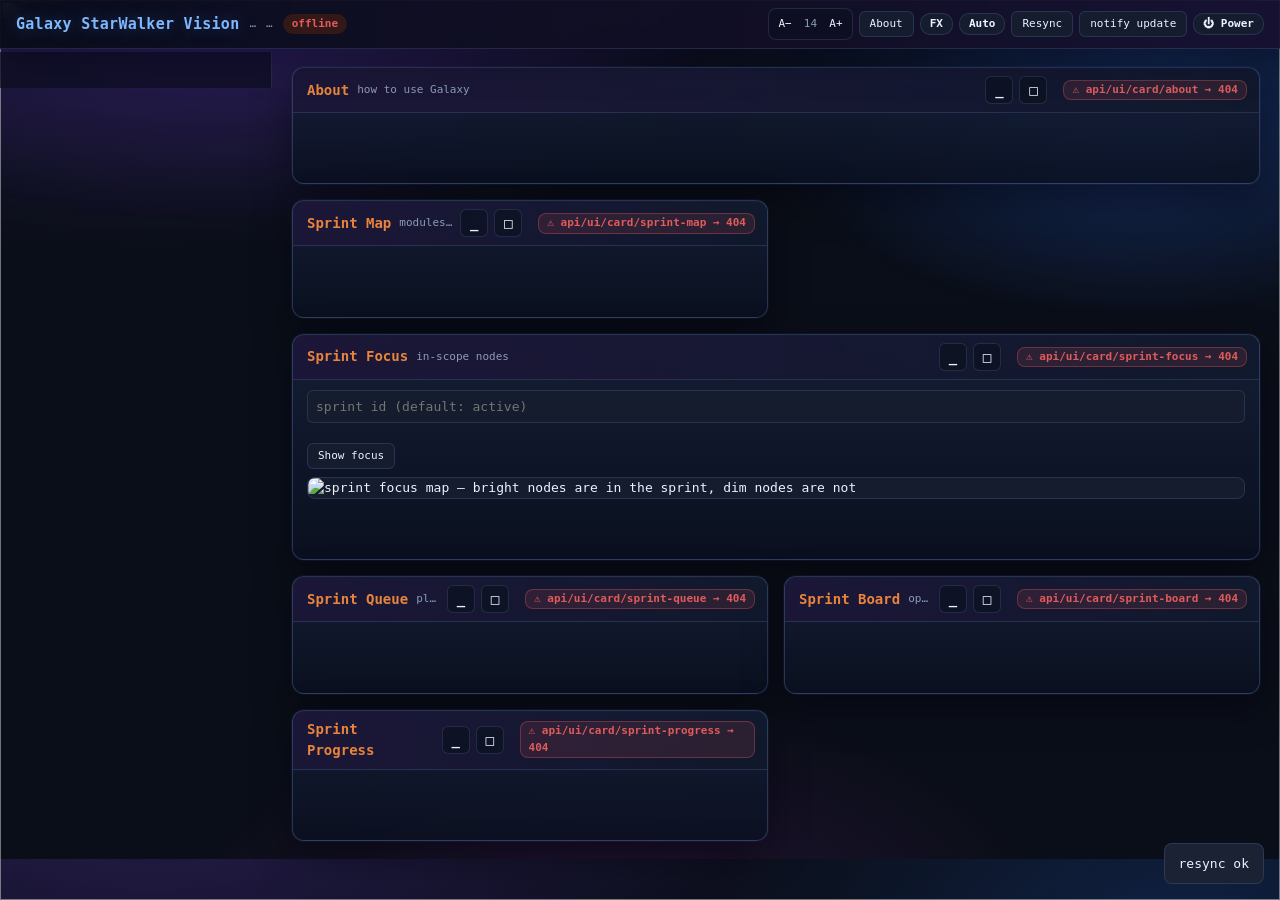
==== ui/index.html @ f1b6e7bc "feat(ui): add Galaxy About, type scale, and fullscreen chrome Make cards readable: English how-to, h" ====
<!DOCTYPE html>
<html lang="en">
<head>
<meta charset="utf-8">
<meta name="viewport" content="width=device-width, initial-scale=1">
<title>Galaxy StarWalker Vision (GSV)</title>
<style>
:root{color-scheme:dark;--ui:14px;--fs-ui:var(--ui);--fs-card:calc(var(--ui) - 1px);--fs-meta:calc(var(--ui) - 3px);--fs-chart:calc(var(--ui) - 3px);--fs-top:72px;--bg:#0a0e18;--panel:#121a2a;--panel2:#141c2e;--line:rgba(120,160,220,0.18);--fg:#eef2ff;--dim:#8b9cb8;--accent:#7eb8ff;--accent-2:#c4a5ff;--rust:#e8843c;--ok:#3fb96e;--warn:#e0a83c;--err:#e05b5b;--blue:#5b8de0;--L0:#3d6a9e;--L1:#3d6a4a;--L2:#8a7040;--L3:#8a4068;--L4:#6a5088;--L5:#4a6880;--edge-docs:#90c490;--edge-code:#c49ab0;--edge-toml:#7eb8c4;--sprint:#a78bfa;--sprint-next:#c4b5fd;--sprint-pill-bg:rgba(167,139,250,0.2);--sprint-pill-border:rgba(167,139,250,0.4);--sprint-pill-color:#d4c4ff;--sprint-chip-bg:rgba(167,139,250,0.15);--sprint-chip-border:rgba(167,139,250,0.3);--sprint-open-border:rgba(167,139,250,0.35);--sprint-open-bg:rgba(167,139,250,0.08);--sprint-next-border:rgba(126,184,255,0.55);--sprint-next-glow:rgba(126,184,255,0.15);--sprint-closed-op:0.55;--card-radius:12px;--card-gap:16px;--header-pad:8px 16px;--hit:28px}
*{box-sizing:border-box}
html{font-size:var(--ui)}
body{margin:0;color:var(--fg);font:var(--fs-ui)/1.5 ui-monospace,"Cascadia Code","Consolas",monospace;background:
  radial-gradient(1200px 560px at 12% -8%,rgba(92,56,180,0.32),transparent 58%),
  radial-gradient(900px 480px at 92% 8%,rgba(32,88,190,0.26),transparent 52%),
  radial-gradient(800px 420px at 48% 108%,rgba(140,40,160,0.2),transparent 55%),
  var(--bg)}
header{display:flex;align-items:center;gap:10px;padding:var(--header-pad);background:linear-gradient(90deg,rgba(8,12,24,0.92),rgba(24,16,48,0.88));border-bottom:1px solid var(--line);position:sticky;top:0;z-index:40;overflow:visible;flex-wrap:wrap;backdrop-filter:blur(16px);box-shadow:0 10px 36px rgba(0,0,20,0.35)}
header h1{font-size:1.07rem;margin:0;color:var(--accent);letter-spacing:0.02em;text-shadow:0 0 18px rgba(126,184,255,0.35)}
header .meta{color:var(--dim);font-size:var(--fs-meta)}
.badge{padding:2px 9px;border-radius:10px;font-size:var(--fs-meta);font-weight:600}
.badge.online{background:#12301f;color:var(--ok)}.badge.offline{background:#331818;color:var(--err)}.badge.update{background:#332b10;color:var(--warn);cursor:pointer}
button{background:var(--panel2);color:var(--fg);border:1px solid var(--line);border-radius:6px;padding:4px 10px;cursor:pointer;font:inherit;font-size:var(--fs-meta)}
button:hover{border-color:var(--accent)}
button:focus-visible,a:focus-visible,input:focus-visible,.nav-tab:focus-visible,.dock-chip:focus-visible{outline:2px solid var(--accent);outline-offset:2px}
.skip{position:absolute;left:-999px;top:8px;z-index:50;padding:6px 10px;background:var(--accent);color:#041018;border-radius:6px}
.skip:focus{left:12px}
.workspace{display:grid;grid-template-columns:var(--sidebar-w,272px) 1fr;min-height:calc(100vh - 90px);position:relative;z-index:2}
.shell-nav{position:sticky;top:52px;align-self:start;padding:12px 10px 24px;border-right:1px solid var(--line);background:rgba(8,12,24,0.58);max-height:calc(100vh - 52px);overflow:auto;backdrop-filter:blur(14px)}
.shell-nav .nav-tab{display:block;width:100%;text-align:left;margin:0 0 6px;padding:6px 10px;border-radius:8px}
.shell-nav .nav-tab.active{border-color:var(--accent);color:var(--accent);background:rgba(126,184,255,0.08)}
.shell-nav .nav-chips{display:flex;flex-wrap:wrap;gap:4px;margin:0 0 14px}
.shell-nav .nav-chips a{font-size:var(--fs-meta);color:var(--dim);text-decoration:none;padding:1px 6px;border:1px solid var(--line);border-radius:999px}
.shell-nav .nav-chips a:hover{color:var(--accent);border-color:var(--accent)}
main{display:grid;grid-template-columns:repeat(2,minmax(0,1fr));gap:var(--card-gap);padding:18px 20px;align-items:stretch}
.card[data-group]{display:none}
body[data-group=ops] .card[data-group=ops],body[data-group=vision] .card[data-group=vision],body[data-group=sprint] .card[data-group=sprint],body[data-group=studio] .card[data-group=studio]{display:flex;flex-direction:column}
.card.hero,.card[data-card=about],.card[data-card=vision-map],.card[data-card=sprint-focus],.card[data-card=speed-index],.card[data-card=rust-diagnostics]{grid-column:1/-1}
.card.hero .body{max-height:none}
@media(max-width:1100px){main{grid-template-columns:1fr}}
@media(max-width:900px){.workspace{grid-template-columns:1fr}.shell-nav{position:relative;top:0;border-right:0;border-bottom:1px solid var(--line);max-height:none}}
.card{background:linear-gradient(180deg,rgba(22,32,56,0.9),rgba(10,16,32,0.84));border:1px solid rgba(140,180,255,0.22);border-radius:var(--card-radius);overflow:hidden;min-width:0;box-shadow:0 0 0 1px rgba(80,120,220,0.08),0 14px 40px rgba(0,0,12,0.45),inset 0 1px 0 rgba(180,210,255,0.08)}
.card h2{margin:0;padding:8px 12px 8px 14px;font-size:var(--fs-ui);color:var(--rust);background:linear-gradient(90deg,rgba(28,22,56,0.92),rgba(16,24,44,0.78));border-bottom:1px solid var(--line);display:flex;align-items:center;gap:8px;flex:0 0 auto;position:relative;z-index:2;min-height:var(--hit)}
.card h2 .hint{color:var(--dim);font-weight:400;font-size:var(--fs-meta);min-width:0;overflow:hidden;text-overflow:ellipsis;white-space:nowrap;flex:1}
.card .body{padding:10px 14px;max-height:420px;overflow:auto;font-size:var(--fs-card);flex:1}
.card-status{display:inline-block;margin-left:8px;padding:1px 8px;border-radius:8px;font-size:var(--fs-meta);font-weight:600;color:var(--err);background:rgba(224,91,91,0.12);border:1px solid rgba(224,91,91,0.35)}
.card-status.ok{display:none}
table{border-collapse:collapse;width:100%}
th,td{text-align:left;padding:3px 8px;border-bottom:1px solid var(--line)}
th{color:var(--dim);font-weight:500}
kbd{color:var(--accent)}
.ok{color:var(--ok)}.err{color:var(--err)}.warn{color:var(--warn)}.dim{color:var(--dim)}
textarea,input[type=text],input[type=password],input[type=number],select{width:100%;background:var(--panel2);color:var(--fg);border:1px solid var(--line);border-radius:6px;padding:6px 8px;font:inherit;resize:vertical}
pre.out{background:var(--panel2);border:1px solid var(--line);border-radius:6px;padding:8px;white-space:pre-wrap;font-size:var(--fs-meta);max-height:200px;overflow:auto}
.g-k{color:var(--rust)}.g-s{color:var(--ok)}.g-n{color:var(--blue)}.g-c{color:var(--dim);font-style:italic}
.g-ln{color:#3a4a63;user-select:none}.g-pre{margin:0}
#toast{position:fixed;right:16px;bottom:16px;background:#1a2233;border:1px solid var(--line);border-radius:8px;padding:10px 14px;font-size:var(--fs-card);display:none;z-index:90}
.vmap{display:flex;flex-wrap:wrap;gap:8px;margin-top:8px}
.vmap-col{background:var(--panel2);border:1px solid var(--line);border-radius:8px;padding:6px 10px;min-width:120px}
.vmap-l{color:var(--blue);font-weight:600;font-size:var(--fs-card)}
.sprint-pill{display:inline-block;padding:2px 8px;border-radius:999px;font-size:0.65rem;font-weight:600;background:var(--sprint-pill-bg);border:1px solid var(--sprint-pill-border);color:var(--sprint-pill-color)}
.sprint-chip{font-size:0.6rem;padding:2px 6px;border-radius:4px;background:var(--sprint-chip-bg);border:1px solid var(--sprint-chip-border);color:var(--sprint-next)}
.squeue{display:inline-block;padding:1px 7px;border-radius:6px;font-size:0.68rem;border:1px solid var(--line)}
.squeue.open{border-color:var(--sprint-open-border);background:var(--sprint-open-bg)}
.squeue.open .squeue-st{color:var(--sprint)}
.squeue.next{border-color:var(--sprint-next-border);box-shadow:0 0 0 1px var(--sprint-next-glow)}
.squeue.closed{opacity:var(--sprint-closed-op)}
.card.collapsed{display:none!important}
.card.collapsed .body{display:none!important}
.card.fullscreen{position:fixed!important;top:var(--fs-top,72px)!important;left:12px!important;right:12px!important;bottom:12px!important;z-index:70!important;max-height:none!important;display:flex;flex-direction:column;box-shadow:0 0 0 1px rgba(126,184,255,0.2),0 24px 80px rgba(0,0,16,0.72),0 0 80px rgba(88,60,180,0.18)}
.card.fullscreen .body{max-height:none!important;flex:1}
.card.fullscreen img{max-height:none!important;flex:1;width:100%;object-fit:contain}
.card h2 .actions{display:flex;gap:6px;align-items:center;margin-left:auto;flex-shrink:0}
.card h2 .actions button{background:rgba(12,18,32,0.7);border:1px solid var(--line);color:var(--fg);cursor:pointer;padding:0;min-width:var(--hit);min-height:var(--hit);font-size:var(--fs-ui);border-radius:6px;font-family:inherit;line-height:1}
.card h2 .actions button:hover{color:var(--accent);border-color:var(--accent);background:var(--panel);box-shadow:0 0 12px rgba(126,184,255,0.25)}
.nebula{position:fixed;inset:0;z-index:0;pointer-events:none;background:radial-gradient(ellipse 70% 45% at 18% 0%,rgba(90,50,180,0.28),transparent 55%),radial-gradient(ellipse 50% 35% at 88% 18%,rgba(40,90,200,0.2),transparent 50%)}
.galaxy-backdrop{position:fixed;inset:0;z-index:0;pointer-events:none;overflow:hidden}.galaxy-backdrop img{position:absolute;inset:-8%;width:116%;height:116%;object-fit:cover;opacity:calc(var(--galaxy-bg-opacity,0.15) + 0.16);filter:saturate(1.3) brightness(1.12);pointer-events:none}#starfield{position:fixed;inset:0;width:100%;height:100%;pointer-events:none;z-index:1;opacity:calc(0.72*var(--bg-tone,0.8))}.workspace{position:relative;z-index:2}body>header{position:sticky;top:0;z-index:40;overflow:visible}
.rss-ticker{display:none;align-items:center;gap:10px;padding:4px 14px 3px;border-bottom:1px solid var(--border,var(--line));background:rgba(12,18,30,0.72);min-height:30px;overflow:hidden;position:relative;z-index:3;backdrop-filter:blur(10px)}.rss-ticker-label{flex:0 0 auto;font-size:0.62rem;font-weight:700;letter-spacing:0.08em;text-transform:uppercase;color:var(--sprint,#a78bfa);padding:2px 6px;border:1px solid rgba(167,139,250,0.35);border-radius:4px;background:rgba(167,139,250,0.08)}
.rss-ticker-viewport{flex:1;min-width:0;overflow:hidden;mask-image:linear-gradient(90deg,transparent,#000 28px,#000 calc(100% - 28px),transparent)}.rss-ticker-track{display:inline-flex;gap:26px;margin:0;padding:0;list-style:none;white-space:nowrap;animation:rss-scroll 70s linear infinite}@keyframes rss-scroll{0%{transform:translateX(0)}100%{transform:translateX(-50%)}}
.rss-ticker-item{display:inline-flex;gap:6px;font-size:0.7rem;color:var(--dim,#8b9cb8);cursor:pointer}.rss-ticker-item strong{color:var(--sprint,#a78bfa)}
.header-actions{display:flex;gap:6px;align-items:center;margin-left:auto;position:relative;flex-wrap:wrap}
.type-scale{display:inline-flex;align-items:center;gap:2px;border:1px solid var(--line);border-radius:8px;padding:1px;background:rgba(12,18,32,0.55)}
.type-scale button{padding:2px 8px;min-width:var(--hit);min-height:var(--hit);border:0;background:transparent}
.type-scale #typeSize{min-width:1.6em;text-align:center;font-size:var(--fs-meta);color:var(--dim)}
.power-menu{position:absolute;top:46px;right:14px;background:var(--panel-solid,#141c2e);border:1px solid var(--border-bright,rgba(138,180,248,0.45));border-radius:8px;padding:8px;display:none;flex-direction:column;gap:6px;z-index:80;box-shadow:0 10px 30px rgba(0,0,0,0.6)}.power-menu.open{display:flex}.power-menu button{white-space:nowrap}
.panel-dock{position:sticky;top:0;z-index:3;display:none;flex-wrap:wrap;gap:6px;padding:6px 18px;background:rgba(12,18,30,0.82);border-bottom:1px solid var(--line);align-items:center;backdrop-filter:blur(12px)}.panel-dock.visible{display:flex}.panel-dock .dock-title{font-size:var(--fs-meta);color:var(--dim,#8b9cb8);text-transform:uppercase;letter-spacing:0.06em;margin-right:4px}.dock-chip{padding:2px 8px;border:1px solid var(--line);border-radius:6px;font-size:var(--fs-meta);cursor:pointer;color:var(--accent,#7eb8ff);background:var(--panel2,#141c2e)}.dock-chip:hover{border-color:var(--accent)}
body.panel-fs-active .workspace{z-index:60}body.panel-fs-active .card{display:none!important}body.panel-fs-active .card.fullscreen{display:flex!important}
body .card[data-card=about]{display:flex;flex-direction:column}
.ico{display:inline-block;vertical-align:-3px;margin-right:6px;color:var(--accent);width:1.15em;height:1.15em;flex:0 0 1.15em}
h2 .ico{color:var(--rust);margin-right:8px}
#gsvTip{position:fixed;z-index:2000;max-width:280px;padding:6px 8px;border-radius:6px;border:1px solid var(--line);background:#1a2233;color:var(--fg);font-size:var(--fs-meta);line-height:1.35;display:none;pointer-events:none;box-shadow:0 8px 24px rgba(0,0,0,0.45)}
</style>
<link rel="stylesheet" href="/api/ui/load-palette">
<link rel="stylesheet" href="/api/ui/load-theme">
</head>
<body data-group="sprint">
<a class="skip" href="#grid">Skip to cards</a>
<div class="galaxy-backdrop" aria-hidden="true"><img id="galaxyBackdrop" src="/api/vision/galaxy.svg" alt=""></div>
<div class="nebula" aria-hidden="true"></div>
<img id="starfield" src="/api/vision/starfield.svg?mode=fx" alt="" aria-hidden="true">
<div id="rssTicker" class="rss-ticker" aria-label="Sprint feed ticker"><span class="rss-ticker-label" title="FM §5.12 feed from feed.json">Feed</span><div class="rss-ticker-viewport" aria-live="polite"><ul class="rss-ticker-track" id="rssTickerTrack"></ul></div></div>
<header>
  <h1 title="Galaxy StarWalker Vision — live dashboard for this Rust vision server" data-tip="Galaxy StarWalker Vision — live dashboard for this Rust vision server">Galaxy StarWalker Vision</h1>
  <span class="meta" id="meta" role="status" aria-live="polite" title="Process name, crate version, fingerprint, uptime">…</span>
  <span class="meta" id="metaTrail" role="status" aria-live="polite" title="Vision revision, next sprint, git HEAD">…</span>
  <span id="status" class="badge online" role="status" aria-live="polite" title="SSE link to gsv-server. Offline only during a live-copy swap.">online</span>
  <span id="updateBadge" class="badge update" style="display:none" onclick="doUpdate()" role="status" aria-live="polite" title="GSV binary rebuilt — apply live copy swap">Update</span>
  <div class="header-actions" id="headerActions" aria-label="Vision controls">
    <span class="type-scale" role="group" aria-label="Text size, default 14"><button type="button" data-action="type-down" title="Smaller text (min 12)" aria-label="Smaller text">A−</button><span id="typeSize">14</span><button type="button" data-action="type-up" title="Larger text (max 18)" aria-label="Larger text">A+</button></span>
    <button type="button" data-action="about-jump" data-group="ops" data-card-jump="about" title="English guide: groups, cards, hover tips, and header controls." aria-label="Open About guide">About</button>
    <button id="btnGpu" class="badge gpu" title="GPU mode — Eco low GPU, FX full glow, Ms medium. Click → cycle" aria-label="GPU mode — cycle Eco, FX, Ms" type="button" data-action="gpu-cycle">FX</button>
    <button id="btnAuto" class="badge" title="Auto-refresh Galaxy cards every 60s. Telegram inbound poll is the Telegram card loop. Vision remirror is Power / Vision Sync." aria-label="Toggle auto-refresh cards" type="button" data-action="auto-toggle">Auto</button>
    <button type="button" data-action="resync" title="Refresh Galaxy cards now">Resync</button>
    <button type="button" data-action="notify-update" title="Tell the server a new binary exists. Does not swap yet — use the Update badge for that.">notify update</button>
    <button id="btnPower" class="badge" title="Vision power — soft sync, reload cards, or force offline." aria-haspopup="true" aria-expanded="false" aria-label="Vision power menu" type="button" data-action="power-toggle">⏻ Power</button>
    <div id="powerMenu" class="power-menu" role="menu" aria-label="Vision power"><button type="button" role="menuitem" data-action="power-soft" title="Remirror docs/vision snapshots, then refresh cards.">Soft sync Vision</button><button type="button" role="menuitem" data-action="power-reload" title="Refresh all Galaxy cards without remirroring Vision.">Reload UI</button><button type="button" role="menuitem" class="err" data-action="power-offline" title="Mark the page offline without stopping the server. For testing the badge.">Force offline</button></div>
  </div>
</header>
<div id="panelDock" class="panel-dock" aria-label="Collapsed panels — click to restore"></div>

<div class="workspace">
<nav id="shellNav" class="shell-nav" aria-label="GSV groups"></nav>
<main id="grid">
  <section class="card" data-card="about" data-group="ops"><h2>About <span class="hint">how to use Galaxy</span></h2><div class="body" id="b-about">…</div></section>
  <section class="card" data-card="health" data-group="ops"><h2>Health <span class="hint">process pulse</span></h2><div class="body" id="b-health">…</div></section>
  <section class="card" data-card="products" data-group="ops"><h2>Products <span class="hint">pick a repo</span></h2><div class="body" id="b-products">…</div></section>
  <section class="card" data-card="fingerprints" data-group="ops"><h2>Fingerprints <span class="hint">who drained</span></h2><div class="body" id="b-fingerprints">…</div></section>
  <section class="card" data-card="sw" data-group="ops"><h2>Service Worker <span class="hint">offline shell</span></h2><div class="body" id="b-sw">…</div></section>
  <section class="card" data-card="watchdog" data-group="ops"><h2>Watchdog <span class="hint">keep :9999 up</span></h2><div class="body" id="b-watchdog">…</div></section>
  <section class="card" data-card="mcp" data-group="ops"><h2>MCP <span class="hint">Cursor tools</span></h2><div class="body" id="b-mcp">…</div></section>
  <section class="card" data-card="settings" data-group="ops"><h2>Settings <span class="hint">Godfather store</span></h2><div class="body" id="b-settings">…</div></section>
  <section class="card" data-card="telegram" data-group="ops"><h2>Telegram <span class="hint">channel bind</span></h2><div class="body" id="b-telegram">…</div></section>
  <section class="card" data-card="tickets" data-group="ops"><h2>Tickets <span class="hint">work board</span></h2><div class="body" id="b-tickets">…</div></section>
  <section class="card" data-card="tracker" data-group="ops"><h2>Tracker <span class="hint">what ran</span></h2><div class="body" id="b-tracker">…</div></section>
  <section class="card" data-card="sli" data-group="ops"><h2>SLI console <span class="hint">command catalog</span></h2><div class="body" id="b-sli">…</div></section>
  <section class="card" data-card="toolchain" data-group="ops"><h2>Toolchain <span class="hint">tool versions</span></h2><div class="body" id="b-toolchain">…</div></section>
  <section class="card" data-card="ide" data-group="studio"><h2>IDE <span class="hint">Cursor chats</span></h2><div class="body" id="b-ide">…</div></section>
  <section class="card" data-card="update" data-group="ops"><h2>Update <span class="hint">swap live bin</span></h2><div class="body" id="b-update">…</div></section>
  <section class="card" data-card="preview" data-group="ops"><h2>Box preview <span class="hint">syntax file</span></h2><div class="body"><input id="pvFile" type="text" value="src/bin/gsv_server.rs" placeholder="repo-relative file" title="Repo-relative path only. Absolute paths are rejected."><br><br><button onclick="loadPreview()" title="Render this file with syntax colors">Render</button><div id="b-preview" style="margin-top:8px">…</div></div></section>
  <section class="card" data-card="terminal" data-group="ops"><h2>SLI terminal <span class="hint">run allowlist</span></h2><div class="body"><input id="termCmd" type="text" value="echo gsv" placeholder="whitelisted SLI command" title="Must be in the SLI allowlist. No bash, no cat."><br><br><button onclick="runTerminal()" title="Run this whitelisted command on the server">Run</button><pre class="out" id="b-terminal">…</pre></div></section>
  <section class="card" data-card="hooks-tests" data-group="ops"><h2>Tests hooks <span class="hint">last test bins</span></h2><div class="body" id="b-hooks-tests">…</div></section>
  <section class="card" data-card="hooks-bench" data-group="ops"><h2>Bench hooks <span class="hint">Criterion medians</span></h2><div class="body" id="b-hooks-bench">…</div></section>
  <section class="card" data-card="ratio" data-group="studio"><h2>Ratio <span class="hint">Rust 95-100%</span></h2><div class="body" id="b-ratio">…</div></section>
  <section class="card" data-card="vision" data-group="vision"><h2>Vision <span class="hint">snapshot head</span></h2><div class="body" id="b-vision">…</div></section>
  <section class="card" data-card="vision-map" data-group="vision"><h2>Vision Map <span class="hint">galaxy graph</span></h2><div class="body" id="b-vision-map">…</div></section>
  <section class="card" data-card="sprint-map" data-group="sprint"><h2>Sprint Map <span class="hint">modules + edges</span></h2><div class="body" id="b-sprint-map">…</div></section>
  <section class="card hero" data-card="sprint-focus" data-group="sprint"><h2>Sprint Focus <span class="hint">in-scope nodes</span></h2><div class="body"><input id="focusSprint" type="text" value="" placeholder="sprint id (default: active)" title="PH-S* id to highlight. Empty = active sprint."><br><br><button onclick="loadSprintFocus()" title="Reload the focus map for this sprint">Show focus</button><div id="b-sprint-focus" style="margin-top:8px">…</div><img id="i-sprint-focus" src="/api/vision/sprint-focus.svg" alt="sprint focus map — bright nodes are in the sprint, dim nodes are not" title="Bright = in this sprint. Dim = other. Left labels are layers L0–L5." style="display:block;width:100%;margin-top:6px;border:1px solid var(--line);border-radius:8px;background:var(--panel2)"></div></section>
  <section class="card" data-card="doc-preview" data-group="vision"><h2>Doc Preview <span class="hint">read a node</span></h2><div class="body"><input id="dpId" type="text" value="galaxy_grid" placeholder="node id" title="Vision node id from the map or search."><br><br><button onclick="loadDocPreview()" title="Show this node and its neighbors">Show</button><div id="b-doc-preview" style="margin-top:8px">…</div></div></section>
  <section class="card" data-card="vision-sync" data-group="vision"><h2>Vision Sync <span class="hint">remirror docs</span></h2><div class="body"><button type="button" data-action="vision-sync" title="Copy docs/vision into data snapshots and report drift">Resync snapshot</button> <span id="b-vision-sync-status" class="dim" role="status" aria-live="polite">…</span><div id="b-vision-sync" style="margin-top:8px">…</div></div></section>
  <section class="card" data-card="sprint-queue" data-group="sprint"><h2>Sprint Queue <span class="hint">planned PH-S*</span></h2><div class="body" id="b-sprint-queue">…</div></section>
  <section class="card" data-card="sprint-board" data-group="sprint"><h2>Sprint Board <span class="hint">open / closed</span></h2><div class="body" id="b-sprint-board">…</div></section>
  <section class="card" data-card="sprint-progress" data-group="sprint"><h2>Sprint Progress <span class="hint">percent closed</span></h2><div class="body" id="b-sprint-progress">…</div></section>
  <section class="card" data-card="speed-index" data-group="studio"><h2>Speed Index <span class="hint">test duration</span></h2><div class="body" id="b-speed-index">…</div><img id="i-speed-chart" src="/api/vision/speeds.svg" alt="cargo test duration line chart — green dots passed, red failed" title="Line chart: height is cargo test seconds. Green = ok, red = failed." style="display:block;width:100%;margin-top:6px;border-radius:8px"></section>
  <section class="card" data-card="rust-diagnostics" data-group="studio"><h2>Rust Diagnostics <span class="hint">clippy history</span></h2><div class="body" id="b-rust-diagnostics">…</div><img id="i-rust-chart" src="/api/vision/rust-diagnostics.svg" alt="clippy stacked bars — orange warnings, red errors" title="Stacked bars: orange = warnings, red = errors." style="display:block;width:100%;margin-top:6px;border-radius:8px"></section>
  <section class="card" data-card="omni" data-group="studio"><h2>OmniRouter <span class="hint">AI providers</span></h2><div class="body" id="b-omni">…</div><div style="margin-top:8px;padding:0 12px 12px"><input id="omniTestProvider" type="text" value="openai" placeholder="provider id" style="width:140px" title="Provider id from the catalog, e.g. openai or xai"><button onclick="testOmniProvider()" title="Ping this provider GET /models">Test</button><span id="b-omni-test" class="dim"></span></div></section>
  <section class="card" data-card="usage" data-group="studio"><h2>Usage <span class="hint">token spend</span></h2><div class="body" id="b-usage">…</div></section>
</main>
</div>
<div id="toast" role="status" aria-live="polite"></div>
<div id="gsvTip" role="tooltip"></div>

<script>
"use strict";
const $ = id => document.getElementById(id);
const esc = s => String(s ?? "").replace(/&/g,"&amp;").replace(/</g,"&lt;").replace(/>/g,"&gt;");
let offline = false;
const toast = msg => { const t = $("toast"); t.textContent = msg; t.style.display = "block"; setTimeout(() => { t.style.display = "none"; }, 4000); };
const setOffline = v => { offline = v; const el = $("status"); el.textContent = v ? "offline" : "online"; el.className = "badge " + (v ? "offline" : "online"); };
function chromeBottom(){let b=0;document.querySelectorAll("header,#rssTicker,#panelDock").forEach((el)=>{const r=el.getBoundingClientRect();if(r.height>1)b=Math.max(b,r.bottom);});return b;}
function placeFullscreen(){document.documentElement.style.setProperty("--fs-top",(Math.round(chromeBottom())+8)+"px");}
const UI_MIN=12,UI_MAX=18,UI_DEF=14;
function uiSize(){try{const n=parseInt(localStorage.getItem("gsv.ui"),10);if(n>=UI_MIN&&n<=UI_MAX)return n;}catch(e){}return UI_DEF;}
function applyUi(n){n=Math.max(UI_MIN,Math.min(UI_MAX,n|0));document.documentElement.style.setProperty("--ui",n+"px");document.documentElement.style.fontSize=n+"px";const el=$("typeSize");if(el)el.textContent=String(n);try{localStorage.setItem("gsv.ui",String(n));}catch(e){}placeFullscreen();}
function bumpUi(d){applyUi(uiSize()+d);}
function exitFullscreen(){document.querySelectorAll(".card.fullscreen").forEach((c)=>{c.classList.remove("fullscreen");const b=c.querySelector("[data-action='card-fs']");if(b)b.textContent="□";});document.body.classList.remove("panel-fs-active");}
function collapseCard(card){exitFullscreen();card.classList.add("collapsed");const b=card.querySelector("[data-action='card-min']");if(b)b.textContent="+";syncDock();}
function restoreCard(card){card.classList.remove("collapsed");const b=card.querySelector("[data-action='card-min']");if(b)b.textContent="_";syncDock();}
document.addEventListener("DOMContentLoaded",()=>{applyUi(uiSize());bindTips();window.addEventListener("resize",placeFullscreen);document.querySelectorAll(".card").forEach((card)=>{const h2=card.querySelector("h2");if(!h2)return;const actions=document.createElement("span");actions.className="actions";const minBtn=document.createElement("button");minBtn.textContent="_";minBtn.title="Minimize / Restore";minBtn.setAttribute("aria-label", "Minimize / Restore card");minBtn.setAttribute("data-action","card-min");minBtn.onclick=(e)=>{e.stopPropagation();if(card.classList.contains("collapsed"))restoreCard(card);else collapseCard(card);};const maxBtn=document.createElement("button");maxBtn.textContent="□";maxBtn.title="Fullscreen Toggle (Esc)";maxBtn.setAttribute("aria-label", "Fullscreen toggle card");maxBtn.setAttribute("data-action","card-fs");maxBtn.onclick=(e)=>{e.stopPropagation();const turningOn=!card.classList.contains("fullscreen");exitFullscreen();if(turningOn){card.classList.add("fullscreen");maxBtn.textContent="×";document.body.classList.add("panel-fs-active");placeFullscreen();}};actions.appendChild(minBtn);actions.appendChild(maxBtn);h2.appendChild(actions);});document.addEventListener("keydown",(e)=>{if(e.key!=="Escape")return;exitFullscreen();const pm=$("powerMenu");if(pm)pm.classList.remove("open");$("btnPower").setAttribute("aria-expanded","false");});});
async function get(path){const res=await fetch(path);if(!res.ok)throw new Error(path+" → "+res.status);return res.json();}
async function refreshMeta(){try{const d=await get("api/health");let extra="";if(d.fingerprint_ide||d.fingerprint_model)extra=" · "+[d.fingerprint_product||"gsv",d.fingerprint_ide,d.fingerprint_model,d.fingerprint_actor].filter(Boolean).join(" · ");let ver="gsv v"+d.version;if(d.selected_product&&d.selected_product!=="gsv")ver+=" · "+d.selected_product+" v"+(d.selected_version||"—");$("meta").textContent=d.name+" · "+ver+extra+" · uptime "+d.uptime_secs+"s";$("updateBadge").style.display=d.update_available?"inline-block":"none";}catch(e){setOffline(true);}}
async function refreshTrail(){try{const d=await get("api/vision");if(d.ok)$("metaTrail").textContent="rev "+d.revision+" · next "+(d.next_sprint||"—")+" · "+(d.git_head||"");}catch(e){}}
function setGroup(id){document.body.setAttribute("data-group",id);try{localStorage.setItem("gsv.group",id);}catch(e){}if(location.hash.slice(1)!==id)history.replaceState(null,"","#"+id);document.querySelectorAll(".nav-tab").forEach(t=>t.classList.toggle("active",t.getAttribute("data-group")===id));}
async function loadLayout(){try{const d=await get("api/ui/layout");if(!d.ok)return;if(d.html)$("shellNav").innerHTML=d.html;if(d.header&&$("headerActions"))$("headerActions").innerHTML=d.header;decorateGuide(d);applyUi(uiSize());const want=(location.hash||"").replace("#","")||(function(){try{return localStorage.getItem("gsv.group");}catch(e){return "";}})()||d.default_group||"sprint";setGroup(want);}catch(e){setGroup("sprint");}}
function decorateGuide(d){(d.cards||[]).forEach(c=>{const sec=document.querySelector('.card[data-card="'+c.id+'"]');if(!sec)return;if(c.title)sec.setAttribute("data-title",c.title);const h2=sec.querySelector("h2");if(!h2)return;if(c.blurb){h2.setAttribute("data-tip",c.blurb);h2.setAttribute("title",c.blurb);}if(c.icon&&!h2.querySelector(".ico")){const wrap=document.createElement("span");wrap.innerHTML=c.icon;if(wrap.firstChild)h2.insertBefore(wrap.firstChild,h2.firstChild);}const hint=h2.querySelector(".hint");if(hint&&c.use)hint.textContent=c.use;});}
function bindTips(){const tip=$("gsvTip");if(!tip)return;const place=(e)=>{tip.style.left=Math.min(e.clientX+12,innerWidth-292)+"px";tip.style.top=Math.min(e.clientY+16,innerHeight-72)+"px";};document.addEventListener("pointerover",(e)=>{const el=e.target.closest&&e.target.closest("[data-tip],[title]");if(!el){tip.style.display="none";return;}let t=el.getAttribute("data-tip");if(!t&&el.hasAttribute("title")){t=el.getAttribute("title");el.setAttribute("data-tip",t);el.removeAttribute("title");}if(!t){tip.style.display="none";return;}tip.textContent=t;tip.style.display="block";place(e);});document.addEventListener("pointermove",(e)=>{if(tip.style.display==="block")place(e);});document.addEventListener("pointerout",(e)=>{if(!e.relatedTarget||!e.relatedTarget.closest("[data-tip]"))tip.style.display="none";});}
let mapLayerFilter="",nodeSearchQuery="";
function markMapFilter(){document.querySelectorAll("[data-map-layer]").forEach(el=>{el.style.outline=el.getAttribute("data-map-layer")===mapLayerFilter?"1px solid var(--accent)":"";});const q=$("nodeSearchQ");if(q)q.value=nodeSearchQuery;}
function toggleMapLayer(layer){mapLayerFilter=mapLayerFilter===layer?"":layer;markMapFilter();searchVisionNodes();}
async function searchVisionNodes(){const qel=$("nodeSearchQ");nodeSearchQuery=(qel&&qel.value)||nodeSearchQuery||"";const params=new URLSearchParams();if(nodeSearchQuery)params.set("q",nodeSearchQuery);if(mapLayerFilter)params.set("layer",mapLayerFilter);const qs=params.toString();const box=$("b-node-search");if(!box)return;try{const d=await get("api/ui/card/node-search"+(qs?"?"+qs:""));box.innerHTML=d.ok?d.html:"<span class='err'>"+esc(d.error||"search failed")+"</span>";}catch(e){box.innerHTML="<span class='err'>"+esc(e.message)+"</span>";}}
function openSearchNode(id){$("dpId").value=id;loadDocPreview();setGroup("vision");}
let gpuMode="fx",autoReload=true;const GPU_MODES=["eco","fx","ms"],GPU_LABELS={eco:"Eco",fx:"FX",ms:"Ms"};
function cycleGpuMode(){gpuMode=GPU_MODES[(GPU_MODES.indexOf(gpuMode)+1)%3];$("btnGpu").textContent=GPU_LABELS[gpuMode];$("starfield").src="api/vision/starfield.svg?mode="+gpuMode;document.body.className=document.body.className.replace(/\bvision-(eco|fx|ms)\b/g,"")+" vision-"+gpuMode}
function toggleAuto(){autoReload=!autoReload;$("btnAuto").textContent=autoReload?"Auto":"Manual";$("btnAuto").classList.toggle("off",!autoReload)}
function togglePowerMenu(){const pm=$("powerMenu");pm.classList.toggle("open");$("btnPower").setAttribute("aria-expanded",pm.classList.contains("open")?"true":"false")}
async function syncVision(){$("powerMenu")&&$("powerMenu").classList.remove("open");$("btnPower")&&$("btnPower").setAttribute("aria-expanded","false");const st=$("b-vision-sync-status");if(st)st.textContent="syncing…";try{await get("api/vision/sync");await getText("vision-sync");if(st)st.textContent="drift ok";await resync();toast("vision synced")}catch(e){if(st)st.textContent="error";toast(String(e))}}
function powerSoft(){syncVision()}
function powerReload(){$("powerMenu").classList.remove("open");$("btnPower").setAttribute("aria-expanded","false");resync();toast("resync ok")}
function powerOffline(){$("powerMenu").classList.remove("open");$("btnPower").setAttribute("aria-expanded","false");setOffline(true);toast("forced offline")}
function syncDock(){const dock=$("panelDock");dock.innerHTML="<span class='dock-title'>docked</span>";let n=0;document.querySelectorAll(".card.collapsed").forEach(card=>{const id=card.getAttribute("data-card")||card.getAttribute("data-id")||"";const label=card.getAttribute("data-title")||id||"card";const chip=document.createElement("span");chip.className="dock-chip";chip.textContent=label;chip.title="Restore "+label;chip.setAttribute("data-tip","Restore "+label);chip.onclick=()=>{restoreCard(card)};dock.appendChild(chip);n++});dock.classList.toggle("visible",n>0);placeFullscreen();}
async function loadRssTicker(){try{const d=await get("api/ui/card/rss-ticker");const html=d.html||"";if(!d.ok||html.indexOf("rss-ticker-item")<0){$("rssTicker").style.display="none";return}$("rssTicker").style.display="flex";$("rssTickerTrack").innerHTML=html}catch(e){$("rssTicker").style.display="none"}}
async function testOmniProvider(){try{const res=await fetch("api/omni/test",{method:"POST",headers:{"Content-Type":"application/json"},body:JSON.stringify({provider:$("omniTestProvider").value})});const d=await res.json();$("b-omni-test").textContent=d.ok?JSON.stringify(d.result):"error: "+d.error;}catch(e){$("b-omni-test").textContent=String(e);}}
async function loadDocPreview(){try{const id=encodeURIComponent(($("dpId")||{}).value||"galaxy_grid");const d=await get("api/ui/card/doc-preview?id="+id);$("b-doc-preview").innerHTML=d.ok?d.html:"<span class='err'>"+esc(d.error||"doc preview unavailable")+"</span>";}catch(e){$("b-doc-preview").innerHTML="<span class='err'>"+esc(e.message)+"</span>";}}
function loadSprintFocus(){const q=($("focusSprint")||{}).value||"";$("i-sprint-focus").src="api/vision/sprint-focus.svg"+(q?"?sprint="+encodeURIComponent(q):"");}
async function resyncVision(){await syncVision()}
async function getText(card){const target="b-"+card;const markStatus=(msg)=>{const sec=document.querySelector('.card[data-card="'+card+'"]');if(!sec)return;let badge=sec.querySelector(".card-status");if(!badge){badge=document.createElement("span");badge.className="card-status";sec.querySelector("h2").appendChild(badge);}if(msg){badge.textContent="⚠ "+msg;badge.className="card-status";}else badge.remove();};try{const d=await get("api/ui/card/"+card);if(d.ok){const el=$(target);if(el&&el.innerHTML===d.html){markStatus(null);return;}if(el)el.innerHTML=d.html;markStatus(null);if(card==="vision-map"){markMapFilter();searchVisionNodes();}}else markStatus(d.error||"card error");}catch(e){/* Offline-stable: keep the last-good render */if($(target)&&$(target).innerHTML === "…")$(target).innerHTML="";markStatus(e.message||"offline");}}
const rustCards=["about","health","products","fingerprints","sw","watchdog","mcp","settings","telegram","tickets","update","tracker","sli","toolchain","hooks-tests","hooks-bench","ratio","vision","vision-map","sprint-map","sprint-queue","sprint-progress","sprint-board","speed-index","rust-diagnostics","omni","usage","ide","vision-sync","doc-preview","preview","terminal","sprint-focus"];
function visibleRustCards(){const g=document.body.getAttribute("data-group")||"sprint";return rustCards.filter(c=>{const sec=document.querySelector('.card[data-card="'+c+'"]');return sec&&sec.getAttribute("data-group")===g;});}
async function resync(opts){const silent=!!(opts&&opts.silent);const cards=silent?visibleRustCards():rustCards;const results=await Promise.allSettled([refreshMeta(),refreshTrail(),loadRssTicker(),...cards.map(getText)]);const failed=results.filter(r=>r.status==="rejected").length;setOffline(failed>0);if(silent)return;if(failed>0)toast(failed+" box(es) failed — offline mode");else toast("resync ok");}
async function loadPreview(){try{$("b-preview").innerHTML=(await get("api/preview?file="+encodeURIComponent($("pvFile").value))).html;}catch(e){$("b-preview").innerHTML="<span class='err'>"+esc(e.message)+"</span>";}}
async function runTerminal(){try{const res=await fetch("api/terminal",{method:"POST",headers:{"Content-Type":"application/json"},body:JSON.stringify({command:$("termCmd").value})});const d=await res.json();$("b-terminal").textContent="allowed="+d.allowed+" exit="+d.exit_code+" ms="+d.duration_ms+"\n"+(d.stdout?"stdout:\n"+d.stdout:"")+(d.stderr?"stderr:\n"+d.stderr:"");}catch(e){$("b-terminal").textContent=String(e);}}
async function selectIde(tool,session){try{await fetch("api/ide/select",{method:"POST",headers:{"Content-Type":"application/json"},body:JSON.stringify({tool,session})});await getText("ide");}catch(e){toast(String(e));}}
async function saveSettings(){try{const val=(id)=>{const el=$(id);return el&&"value"in el?String(el.value):""};const ch=val("setChannel");const users=val("setUsers").split(",").map(s=>s.trim()).filter(Boolean);const tok=val("setToken");const boxes=[...document.querySelectorAll("#b-settings input[name=setWf]:checked")].map(i=>i.value);const extra=val("setWorkflows").split(",").map(s=>s.trim()).filter(Boolean);const wf=[...new Set(boxes.concat(extra))];const jail=val("setJail");const kind=val("setChatKind");const mode=val("setMode")||"solo";const members=Number(val("setMemberCount")||0);const cap=Number(val("setSquadCap")||0);const lease=Number(val("setLease")||0);const poll=!!($("setPoll")&&$("setPoll").checked);const body={godfather:{channel_id:ch,allowed_user_ids:users,poll:poll},workflows:{enabled:wf},jail:{id:jail},tickets:{mode:mode,chat_kind:kind,member_count:members,squad_cap:cap}};if(lease)body.tickets.lease_secs=lease;if(tok)body.godfather.bot_token=tok;const d=await(await fetch("api/settings",{method:"POST",headers:{"Content-Type":"application/json"},body:JSON.stringify(body)})).json();toast(d.ok?"settings saved":(d.error||"settings error"));await getText("settings");}catch(e){toast(String(e));}}
async function createTicket(){try{const title=($("tixTitle")||{}).value||"";const body=($("tixBody")||{}).value||"";const product=($("tixProduct")||{}).value||"gsv";const d=await(await fetch("api/tickets",{method:"POST",headers:{"Content-Type":"application/json"},body:JSON.stringify({title,body,product})})).json();toast(d.ok?"ticket created":(d.error||"ticket error"));await getText("tickets");}catch(e){toast(String(e));}}
async function claimTicket(id){try{const d=await(await fetch("api/tickets/claim",{method:"POST",headers:{"Content-Type":"application/json"},body:JSON.stringify({id})})).json();toast(d.ok?"claimed":(d.error||"claim error"));await getText("tickets");}catch(e){toast(String(e));}}
async function reclaimTicket(id){try{const d=await(await fetch("api/tickets/reclaim",{method:"POST",headers:{"Content-Type":"application/json"},body:JSON.stringify({id})})).json();toast(d.ok?"reclaimed":(d.error||"reclaim error"));await getText("tickets");}catch(e){toast(String(e));}}
async function doneTicket(id){try{const d=await(await fetch("api/tickets/done",{method:"POST",headers:{"Content-Type":"application/json"},body:JSON.stringify({id})})).json();toast(d.ok?"done":(d.error||"done error"));await getText("tickets");}catch(e){toast(String(e));}}
async function errorTicket(id){try{const d=await(await fetch("api/tickets/error",{method:"POST",headers:{"Content-Type":"application/json"},body:JSON.stringify({id})})).json();toast(d.ok?"blocked":(d.error||"error ticket"));await getText("tickets");}catch(e){toast(String(e));}}
async function fromScenario(id){try{const d=await(await fetch("api/tickets",{method:"POST",headers:{"Content-Type":"application/json"},body:JSON.stringify({scenario_id:id})})).json();toast(d.ok?"scenario ticket":(d.error||"scenario error"));await getText("tickets");}catch(e){toast(String(e));}}
async function walkTickets(id){try{const body=id?{scenario_id:id,create:true}:{};const d=await(await fetch("api/tickets/walk",{method:"POST",headers:{"Content-Type":"application/json"},body:JSON.stringify(body)})).json();toast(d.ok?"walked "+((d.walked||[]).length):(d.error||"walk error"));await getText("tickets");await getText("telegram");}catch(e){toast(String(e));}}
async function hookTickets(id){try{const phrase=($("tixHook")||{}).value||"";const body=id?{source:"scenario",id,from:"solo"}:(phrase?{phrase,from:"solo"}:{source:"band",id:"177",from:"solo"});const d=await(await fetch("api/tickets/hook",{method:"POST",headers:{"Content-Type":"application/json"},body:JSON.stringify(body)})).json();toast(d.ok?"hook "+((d.tickets||[]).length):(d.error||"hook error"));await getText("tickets");await getText("telegram");}catch(e){toast(String(e));}}
async function benchTickets(){try{const d=await(await fetch("api/tickets/bench",{method:"POST",headers:{"Content-Type":"application/json"},body:JSON.stringify({run:true})})).json();toast(d.ok?(d.line||"bench ok"):(d.error||"bench error"));await getText("tickets");await getText("telegram");}catch(e){toast(String(e));}}
async function nextTicket(){try{const d=await(await fetch("api/tickets/next",{method:"POST",headers:{"Content-Type":"application/json"},body:"{}"})).json();toast(d.ok?((d.hint||"next")+" "+(d.tool||"")):(d.error||"next error"));await getText("tickets");}catch(e){toast(String(e));}}
async function presenceTicket(){try{const d=await(await fetch("api/tickets/presence",{method:"POST",headers:{"Content-Type":"application/json"},body:"{}"})).json();toast(d.ok?"online "+((d.online||[]).length): (d.error||"presence error"));await getText("tickets");}catch(e){toast(String(e));}}
async function pollTelegram(){try{const d=await(await fetch("api/telegram/poll",{method:"POST",headers:{"Content-Type":"application/json"},body:"{}"})).json();toast(d.ok?"poll n="+(d.n||0)+" ticket="+(d.ticket||0):(d.error||"poll error"));await getText("telegram");await getText("tickets");}catch(e){toast(String(e));}}
async function selectProduct(id){try{const d=await(await fetch("api/products/select",{method:"POST",headers:{"Content-Type":"application/json"},body:JSON.stringify({id})})).json();toast(d.ok?"selected "+id:(d.error||"select error"));await getText("products");await refreshMeta();}catch(e){toast(String(e));}}
async function openProduct(id){try{const d=await(await fetch("api/products/open",{method:"POST",headers:{"Content-Type":"application/json"},body:JSON.stringify({id})})).json();toast("opened via "+(d.how||"?"));}catch(e){toast(String(e));}}
async function notifyUpdate(){try{const d=await(await fetch("api/update/notify",{method:"POST"})).json();toast("update_available="+d.update_available);await resync();}catch(e){toast(String(e));}}
async function doUpdate(){setOffline(true);toast("applying update…");try{await fetch("api/update/apply",{method:"POST",headers:{"Content-Type":"application/json"},body:"{}"});}catch(_){}}
let sseOpened=false;
function connectSse(){const es=new EventSource("events");es.onopen=()=>{setOffline(false);if(sseOpened)resync({silent:true});sseOpened=true;};es.onerror=()=>{setOffline(true);};es.addEventListener("update_available",()=>{$("updateBadge").style.display="inline-block";});es.addEventListener("ready",()=>resync());}
document.addEventListener("click",(e)=>{const tab=e.target.closest(".nav-tab[data-group]");if(tab){e.preventDefault();setGroup(tab.getAttribute("data-group"));return;}const jump=e.target.closest("[data-card-jump]");if(jump){e.preventDefault();const gid=jump.getAttribute("data-group");if(gid)setGroup(gid);const el=$("b-"+jump.getAttribute("data-card-jump"));const card=el&&el.closest(".card");if(card){card.classList.remove("collapsed");card.scrollIntoView({block:"nearest"});}return;}const layer=e.target.closest("[data-map-layer]");if(layer){toggleMapLayer(layer.getAttribute("data-map-layer"));return;}const act=e.target.closest("[data-action]");if(act){const a=act.getAttribute("data-action");if(a==="node-search"){searchVisionNodes();return;}if(a==="gpu-cycle"){cycleGpuMode();return;}if(a==="type-down"){bumpUi(-1);return;}if(a==="type-up"){bumpUi(1);return;}if(a==="about-jump"){setGroup("ops");const about=document.querySelector('.card[data-card="about"]');if(about){about.classList.remove("collapsed");about.scrollIntoView({block:"nearest"});}return;}if(a==="auto-toggle"){toggleAuto();return;}if(a==="resync"){resync();return;}if(a==="notify-update"){notifyUpdate();return;}if(a==="power-toggle"){togglePowerMenu();return;}if(a==="power-soft"){powerSoft();return;}if(a==="vision-sync"){syncVision();return;}if(a==="power-reload"){powerReload();return;}if(a==="power-offline"){powerOffline();return;}if(a==="product-select"){selectProduct(act.getAttribute("data-product-id"));return;}if(a==="product-open"){openProduct(act.getAttribute("data-product-id"));return;}if(a==="settings-save"){saveSettings();return;}if(a==="tickets-create"){createTicket();return;}if(a==="tickets-claim"){claimTicket(act.getAttribute("data-ticket-id")||"");return;}if(a==="tickets-done"){doneTicket(act.getAttribute("data-ticket-id")||"");return;}if(a==="tickets-error"){errorTicket(act.getAttribute("data-ticket-id")||"");return;}if(a==="tickets-from-scenario"){fromScenario(act.getAttribute("data-scenario-id")||"");return;}if(a==="tickets-walk"){walkTickets(act.getAttribute("data-scenario-id")||"");return;}if(a==="tickets-hook"){hookTickets(act.getAttribute("data-scenario-id")||"");return;}if(a==="tickets-bench"){benchTickets();return;}if(a==="tickets-next"){nextTicket();return;}if(a==="tickets-presence"){presenceTicket();return;}if(a==="tickets-reclaim"){reclaimTicket(act.getAttribute("data-ticket-id")||"");return;}if(a==="telegram-poll"){pollTelegram();return;}}const ide=e.target.closest("[data-ide-tool]");if(ide){selectIde(ide.getAttribute("data-ide-tool"),ide.getAttribute("data-ide-session"));return;}const open=e.target.closest("[data-open-node]");if(open){openSearchNode(open.getAttribute("data-open-node"));return;}const pm=$("powerMenu");if(pm&&pm.classList.contains("open")&&!e.target.closest("#btnPower")&&!e.target.closest("#powerMenu")){pm.classList.remove("open");$("btnPower").setAttribute("aria-expanded","false");}});
window.addEventListener("hashchange",()=>{const id=location.hash.replace("#","");if(id==="ops"||id==="vision"||id==="sprint"||id==="studio")setGroup(id);});
loadLayout();resync();loadRssTicker();connectSse();
if(navigator.serviceWorker){navigator.serviceWorker.register("/sw.js").catch(()=>{});}
setInterval(()=>refreshMeta().catch(()=>setOffline(true)),30000);
setInterval(()=>{if(autoReload)resync({silent:true});},60000);
</script>
</body>
</html>
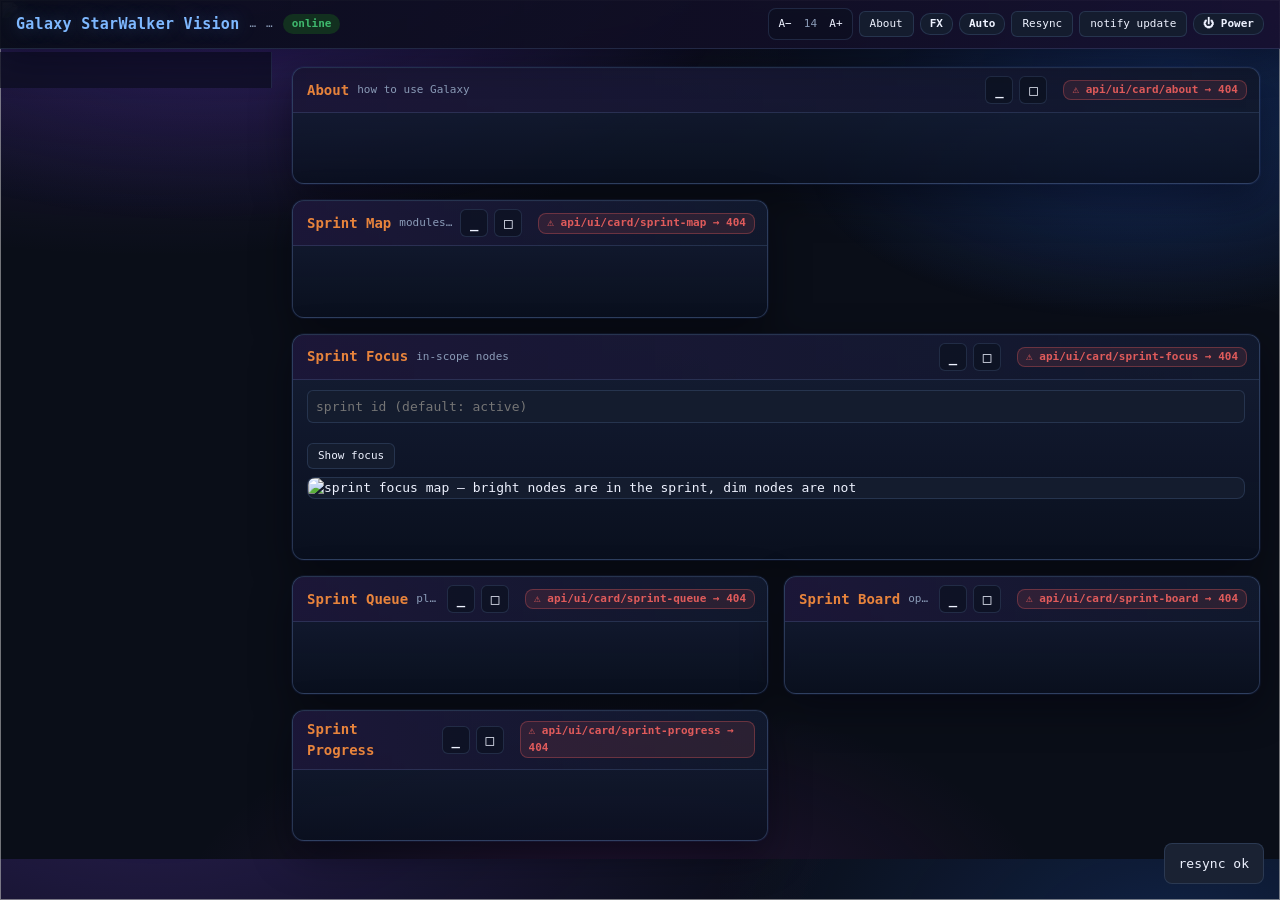
==== commit df03833b: "feat(ranks): IT-army ladder and hide GitHub git consoles Jun-nub is L0; channel host displays marsha" ====
--- a/ui/index.html
+++ b/ui/index.html
@@ -123,6 +123,7 @@
   <section class="card" data-card="health" data-group="ops"><h2>Health <span class="hint">process pulse</span></h2><div class="body" id="b-health">…</div></section>
   <section class="card" data-card="products" data-group="ops"><h2>Products <span class="hint">pick a repo</span></h2><div class="body" id="b-products">…</div></section>
   <section class="card" data-card="fingerprints" data-group="ops"><h2>Fingerprints <span class="hint">who drained</span></h2><div class="body" id="b-fingerprints">…</div></section>
+  <section class="card" data-card="ranks" data-group="ops"><h2>Ranks <span class="hint">merit ladder</span></h2><div class="body" id="b-ranks">…</div></section>
   <section class="card" data-card="sw" data-group="ops"><h2>Service Worker <span class="hint">offline shell</span></h2><div class="body" id="b-sw">…</div></section>
   <section class="card" data-card="watchdog" data-group="ops"><h2>Watchdog <span class="hint">keep :9999 up</span></h2><div class="body" id="b-watchdog">…</div></section>
   <section class="card" data-card="mcp" data-group="ops"><h2>MCP <span class="hint">Cursor tools</span></h2><div class="body" id="b-mcp">…</div></section>
@@ -201,21 +202,22 @@
 function loadSprintFocus(){const q=($("focusSprint")||{}).value||"";$("i-sprint-focus").src="api/vision/sprint-focus.svg"+(q?"?sprint="+encodeURIComponent(q):"");}
 async function resyncVision(){await syncVision()}
 async function getText(card){const target="b-"+card;const markStatus=(msg)=>{const sec=document.querySelector('.card[data-card="'+card+'"]');if(!sec)return;let badge=sec.querySelector(".card-status");if(!badge){badge=document.createElement("span");badge.className="card-status";sec.querySelector("h2").appendChild(badge);}if(msg){badge.textContent="⚠ "+msg;badge.className="card-status";}else badge.remove();};try{const d=await get("api/ui/card/"+card);if(d.ok){const el=$(target);if(el&&el.innerHTML===d.html){markStatus(null);return;}if(el)el.innerHTML=d.html;markStatus(null);if(card==="vision-map"){markMapFilter();searchVisionNodes();}}else markStatus(d.error||"card error");}catch(e){/* Offline-stable: keep the last-good render */if($(target)&&$(target).innerHTML === "…")$(target).innerHTML="";markStatus(e.message||"offline");}}
-const rustCards=["about","health","products","fingerprints","sw","watchdog","mcp","settings","telegram","tickets","update","tracker","sli","toolchain","hooks-tests","hooks-bench","ratio","vision","vision-map","sprint-map","sprint-queue","sprint-progress","sprint-board","speed-index","rust-diagnostics","omni","usage","ide","vision-sync","doc-preview","preview","terminal","sprint-focus"];
+const rustCards=["about","health","products","fingerprints","ranks","sw","watchdog","mcp","settings","telegram","tickets","update","tracker","sli","toolchain","hooks-tests","hooks-bench","ratio","vision","vision-map","sprint-map","sprint-queue","sprint-progress","sprint-board","speed-index","rust-diagnostics","omni","usage","ide","vision-sync","doc-preview","preview","terminal","sprint-focus"];
 function visibleRustCards(){const g=document.body.getAttribute("data-group")||"sprint";return rustCards.filter(c=>{const sec=document.querySelector('.card[data-card="'+c+'"]');return sec&&sec.getAttribute("data-group")===g;});}
 async function resync(opts){const silent=!!(opts&&opts.silent);const cards=silent?visibleRustCards():rustCards;const results=await Promise.allSettled([refreshMeta(),refreshTrail(),loadRssTicker(),...cards.map(getText)]);const failed=results.filter(r=>r.status==="rejected").length;setOffline(failed>0);if(silent)return;if(failed>0)toast(failed+" box(es) failed — offline mode");else toast("resync ok");}
 async function loadPreview(){try{$("b-preview").innerHTML=(await get("api/preview?file="+encodeURIComponent($("pvFile").value))).html;}catch(e){$("b-preview").innerHTML="<span class='err'>"+esc(e.message)+"</span>";}}
 async function runTerminal(){try{const res=await fetch("api/terminal",{method:"POST",headers:{"Content-Type":"application/json"},body:JSON.stringify({command:$("termCmd").value})});const d=await res.json();$("b-terminal").textContent="allowed="+d.allowed+" exit="+d.exit_code+" ms="+d.duration_ms+"\n"+(d.stdout?"stdout:\n"+d.stdout:"")+(d.stderr?"stderr:\n"+d.stderr:"");}catch(e){$("b-terminal").textContent=String(e);}}
 async function selectIde(tool,session){try{await fetch("api/ide/select",{method:"POST",headers:{"Content-Type":"application/json"},body:JSON.stringify({tool,session})});await getText("ide");}catch(e){toast(String(e));}}
-async function saveSettings(){try{const val=(id)=>{const el=$(id);return el&&"value"in el?String(el.value):""};const ch=val("setChannel");const users=val("setUsers").split(",").map(s=>s.trim()).filter(Boolean);const tok=val("setToken");const boxes=[...document.querySelectorAll("#b-settings input[name=setWf]:checked")].map(i=>i.value);const extra=val("setWorkflows").split(",").map(s=>s.trim()).filter(Boolean);const wf=[...new Set(boxes.concat(extra))];const jail=val("setJail");const kind=val("setChatKind");const mode=val("setMode")||"solo";const members=Number(val("setMemberCount")||0);const cap=Number(val("setSquadCap")||0);const lease=Number(val("setLease")||0);const poll=!!($("setPoll")&&$("setPoll").checked);const body={godfather:{channel_id:ch,allowed_user_ids:users,poll:poll},workflows:{enabled:wf},jail:{id:jail},tickets:{mode:mode,chat_kind:kind,member_count:members,squad_cap:cap}};if(lease)body.tickets.lease_secs=lease;if(tok)body.godfather.bot_token=tok;const d=await(await fetch("api/settings",{method:"POST",headers:{"Content-Type":"application/json"},body:JSON.stringify(body)})).json();toast(d.ok?"settings saved":(d.error||"settings error"));await getText("settings");}catch(e){toast(String(e));}}
+async function saveSettings(){try{const val=(id)=>{const el=$(id);return el&&"value"in el?String(el.value):""};const ch=val("setChannel");const users=val("setUsers").split(",").map(s=>s.trim()).filter(Boolean);const tok=val("setToken");const boxes=[...document.querySelectorAll("#b-settings input[name=setWf]:checked")].map(i=>i.value);const extra=val("setWorkflows").split(",").map(s=>s.trim()).filter(Boolean);const wf=[...new Set(boxes.concat(extra))];const jail=val("setJail");const kind=val("setChatKind");const mode=val("setMode")||"solo";const role=val("setRole")||"auto";const members=Number(val("setMemberCount")||0);const cap=Number(val("setSquadCap")||0);const lease=Number(val("setLease")||0);const poll=!!($("setPoll")&&$("setPoll").checked);const body={godfather:{channel_id:ch,allowed_user_ids:users,poll:poll,role:role},workflows:{enabled:wf},jail:{id:jail},tickets:{mode:mode,chat_kind:kind,member_count:members,squad_cap:cap}};if(lease)body.tickets.lease_secs=lease;if(tok)body.godfather.bot_token=tok;const d=await(await fetch("api/settings",{method:"POST",headers:{"Content-Type":"application/json"},body:JSON.stringify(body)})).json();toast(d.ok?"settings saved":(d.error||"settings error"));await getText("settings");}catch(e){toast(String(e));}}
 async function createTicket(){try{const title=($("tixTitle")||{}).value||"";const body=($("tixBody")||{}).value||"";const product=($("tixProduct")||{}).value||"gsv";const d=await(await fetch("api/tickets",{method:"POST",headers:{"Content-Type":"application/json"},body:JSON.stringify({title,body,product})})).json();toast(d.ok?"ticket created":(d.error||"ticket error"));await getText("tickets");}catch(e){toast(String(e));}}
 async function claimTicket(id){try{const d=await(await fetch("api/tickets/claim",{method:"POST",headers:{"Content-Type":"application/json"},body:JSON.stringify({id})})).json();toast(d.ok?"claimed":(d.error||"claim error"));await getText("tickets");}catch(e){toast(String(e));}}
 async function reclaimTicket(id){try{const d=await(await fetch("api/tickets/reclaim",{method:"POST",headers:{"Content-Type":"application/json"},body:JSON.stringify({id})})).json();toast(d.ok?"reclaimed":(d.error||"reclaim error"));await getText("tickets");}catch(e){toast(String(e));}}
-async function doneTicket(id){try{const d=await(await fetch("api/tickets/done",{method:"POST",headers:{"Content-Type":"application/json"},body:JSON.stringify({id})})).json();toast(d.ok?"done":(d.error||"done error"));await getText("tickets");}catch(e){toast(String(e));}}
-async function errorTicket(id){try{const d=await(await fetch("api/tickets/error",{method:"POST",headers:{"Content-Type":"application/json"},body:JSON.stringify({id})})).json();toast(d.ok?"blocked":(d.error||"error ticket"));await getText("tickets");}catch(e){toast(String(e));}}
+async function doneTicket(id){try{const d=await(await fetch("api/tickets/done",{method:"POST",headers:{"Content-Type":"application/json"},body:JSON.stringify({id})})).json();toast(d.ok?"done":(d.error||"done error"));await getText("tickets");await getText("ranks");}catch(e){toast(String(e));}}
+async function errorTicket(id){try{const d=await(await fetch("api/tickets/error",{method:"POST",headers:{"Content-Type":"application/json"},body:JSON.stringify({id})})).json();toast(d.ok?"blocked":(d.error||"error ticket"));await getText("tickets");await getText("ranks");}catch(e){toast(String(e));}}
+async function reviewRanks(){try{const d=await(await fetch("api/ranks",{method:"POST",headers:{"Content-Type":"application/json"},body:JSON.stringify({action:"review"})})).json();toast(d.ok?"ranks reviewed":(d.error||"ranks error"));await getText("ranks");}catch(e){toast(String(e));}}
 async function fromScenario(id){try{const d=await(await fetch("api/tickets",{method:"POST",headers:{"Content-Type":"application/json"},body:JSON.stringify({scenario_id:id})})).json();toast(d.ok?"scenario ticket":(d.error||"scenario error"));await getText("tickets");}catch(e){toast(String(e));}}
 async function walkTickets(id){try{const body=id?{scenario_id:id,create:true}:{};const d=await(await fetch("api/tickets/walk",{method:"POST",headers:{"Content-Type":"application/json"},body:JSON.stringify(body)})).json();toast(d.ok?"walked "+((d.walked||[]).length):(d.error||"walk error"));await getText("tickets");await getText("telegram");}catch(e){toast(String(e));}}
-async function hookTickets(id){try{const phrase=($("tixHook")||{}).value||"";const body=id?{source:"scenario",id,from:"solo"}:(phrase?{phrase,from:"solo"}:{source:"band",id:"177",from:"solo"});const d=await(await fetch("api/tickets/hook",{method:"POST",headers:{"Content-Type":"application/json"},body:JSON.stringify(body)})).json();toast(d.ok?"hook "+((d.tickets||[]).length):(d.error||"hook error"));await getText("tickets");await getText("telegram");}catch(e){toast(String(e));}}
+async function hookTickets(id,source){try{const phrase=($("tixHook")||{}).value||"";const body=source==="github"?{source:"github",id:"origin",from:"solo"}:id?{source:"scenario",id,from:"solo"}:(phrase?{phrase,from:"solo"}:{source:"band",id:"177",from:"solo"});const d=await(await fetch("api/tickets/hook",{method:"POST",headers:{"Content-Type":"application/json"},body:JSON.stringify(body)})).json();toast(d.ok?"hook "+((d.tickets||[]).length):(d.error||"hook error"));await getText("tickets");await getText("telegram");}catch(e){toast(String(e));}}
 async function benchTickets(){try{const d=await(await fetch("api/tickets/bench",{method:"POST",headers:{"Content-Type":"application/json"},body:JSON.stringify({run:true})})).json();toast(d.ok?(d.line||"bench ok"):(d.error||"bench error"));await getText("tickets");await getText("telegram");}catch(e){toast(String(e));}}
 async function nextTicket(){try{const d=await(await fetch("api/tickets/next",{method:"POST",headers:{"Content-Type":"application/json"},body:"{}"})).json();toast(d.ok?((d.hint||"next")+" "+(d.tool||"")):(d.error||"next error"));await getText("tickets");}catch(e){toast(String(e));}}
 async function presenceTicket(){try{const d=await(await fetch("api/tickets/presence",{method:"POST",headers:{"Content-Type":"application/json"},body:"{}"})).json();toast(d.ok?"online "+((d.online||[]).length): (d.error||"presence error"));await getText("tickets");}catch(e){toast(String(e));}}
@@ -226,7 +228,7 @@
 async function doUpdate(){setOffline(true);toast("applying update…");try{await fetch("api/update/apply",{method:"POST",headers:{"Content-Type":"application/json"},body:"{}"});}catch(_){}}
 let sseOpened=false;
 function connectSse(){const es=new EventSource("events");es.onopen=()=>{setOffline(false);if(sseOpened)resync({silent:true});sseOpened=true;};es.onerror=()=>{setOffline(true);};es.addEventListener("update_available",()=>{$("updateBadge").style.display="inline-block";});es.addEventListener("ready",()=>resync());}
-document.addEventListener("click",(e)=>{const tab=e.target.closest(".nav-tab[data-group]");if(tab){e.preventDefault();setGroup(tab.getAttribute("data-group"));return;}const jump=e.target.closest("[data-card-jump]");if(jump){e.preventDefault();const gid=jump.getAttribute("data-group");if(gid)setGroup(gid);const el=$("b-"+jump.getAttribute("data-card-jump"));const card=el&&el.closest(".card");if(card){card.classList.remove("collapsed");card.scrollIntoView({block:"nearest"});}return;}const layer=e.target.closest("[data-map-layer]");if(layer){toggleMapLayer(layer.getAttribute("data-map-layer"));return;}const act=e.target.closest("[data-action]");if(act){const a=act.getAttribute("data-action");if(a==="node-search"){searchVisionNodes();return;}if(a==="gpu-cycle"){cycleGpuMode();return;}if(a==="type-down"){bumpUi(-1);return;}if(a==="type-up"){bumpUi(1);return;}if(a==="about-jump"){setGroup("ops");const about=document.querySelector('.card[data-card="about"]');if(about){about.classList.remove("collapsed");about.scrollIntoView({block:"nearest"});}return;}if(a==="auto-toggle"){toggleAuto();return;}if(a==="resync"){resync();return;}if(a==="notify-update"){notifyUpdate();return;}if(a==="power-toggle"){togglePowerMenu();return;}if(a==="power-soft"){powerSoft();return;}if(a==="vision-sync"){syncVision();return;}if(a==="power-reload"){powerReload();return;}if(a==="power-offline"){powerOffline();return;}if(a==="product-select"){selectProduct(act.getAttribute("data-product-id"));return;}if(a==="product-open"){openProduct(act.getAttribute("data-product-id"));return;}if(a==="settings-save"){saveSettings();return;}if(a==="tickets-create"){createTicket();return;}if(a==="tickets-claim"){claimTicket(act.getAttribute("data-ticket-id")||"");return;}if(a==="tickets-done"){doneTicket(act.getAttribute("data-ticket-id")||"");return;}if(a==="tickets-error"){errorTicket(act.getAttribute("data-ticket-id")||"");return;}if(a==="tickets-from-scenario"){fromScenario(act.getAttribute("data-scenario-id")||"");return;}if(a==="tickets-walk"){walkTickets(act.getAttribute("data-scenario-id")||"");return;}if(a==="tickets-hook"){hookTickets(act.getAttribute("data-scenario-id")||"");return;}if(a==="tickets-bench"){benchTickets();return;}if(a==="tickets-next"){nextTicket();return;}if(a==="tickets-presence"){presenceTicket();return;}if(a==="tickets-reclaim"){reclaimTicket(act.getAttribute("data-ticket-id")||"");return;}if(a==="telegram-poll"){pollTelegram();return;}}const ide=e.target.closest("[data-ide-tool]");if(ide){selectIde(ide.getAttribute("data-ide-tool"),ide.getAttribute("data-ide-session"));return;}const open=e.target.closest("[data-open-node]");if(open){openSearchNode(open.getAttribute("data-open-node"));return;}const pm=$("powerMenu");if(pm&&pm.classList.contains("open")&&!e.target.closest("#btnPower")&&!e.target.closest("#powerMenu")){pm.classList.remove("open");$("btnPower").setAttribute("aria-expanded","false");}});
+document.addEventListener("click",(e)=>{const tab=e.target.closest(".nav-tab[data-group]");if(tab){e.preventDefault();setGroup(tab.getAttribute("data-group"));return;}const jump=e.target.closest("[data-card-jump]");if(jump){e.preventDefault();const gid=jump.getAttribute("data-group");if(gid)setGroup(gid);const el=$("b-"+jump.getAttribute("data-card-jump"));const card=el&&el.closest(".card");if(card){card.classList.remove("collapsed");card.scrollIntoView({block:"nearest"});}return;}const layer=e.target.closest("[data-map-layer]");if(layer){toggleMapLayer(layer.getAttribute("data-map-layer"));return;}const act=e.target.closest("[data-action]");if(act){const a=act.getAttribute("data-action");if(a==="node-search"){searchVisionNodes();return;}if(a==="gpu-cycle"){cycleGpuMode();return;}if(a==="type-down"){bumpUi(-1);return;}if(a==="type-up"){bumpUi(1);return;}if(a==="about-jump"){setGroup("ops");const about=document.querySelector('.card[data-card="about"]');if(about){about.classList.remove("collapsed");about.scrollIntoView({block:"nearest"});}return;}if(a==="auto-toggle"){toggleAuto();return;}if(a==="resync"){resync();return;}if(a==="notify-update"){notifyUpdate();return;}if(a==="power-toggle"){togglePowerMenu();return;}if(a==="power-soft"){powerSoft();return;}if(a==="vision-sync"){syncVision();return;}if(a==="power-reload"){powerReload();return;}if(a==="power-offline"){powerOffline();return;}if(a==="product-select"){selectProduct(act.getAttribute("data-product-id"));return;}if(a==="product-open"){openProduct(act.getAttribute("data-product-id"));return;}if(a==="settings-save"){saveSettings();return;}if(a==="tickets-create"){createTicket();return;}if(a==="tickets-claim"){claimTicket(act.getAttribute("data-ticket-id")||"");return;}if(a==="tickets-done"){doneTicket(act.getAttribute("data-ticket-id")||"");return;}if(a==="tickets-error"){errorTicket(act.getAttribute("data-ticket-id")||"");return;}if(a==="tickets-from-scenario"){fromScenario(act.getAttribute("data-scenario-id")||"");return;}if(a==="tickets-walk"){walkTickets(act.getAttribute("data-scenario-id")||"");return;}if(a==="tickets-hook"){hookTickets(act.getAttribute("data-scenario-id")||"",act.getAttribute("data-hook-source")||"");return;}if(a==="tickets-bench"){benchTickets();return;}if(a==="tickets-next"){nextTicket();return;}if(a==="tickets-presence"){presenceTicket();return;}if(a==="tickets-reclaim"){reclaimTicket(act.getAttribute("data-ticket-id")||"");return;}if(a==="telegram-poll"){pollTelegram();return;}if(a==="ranks-review"){reviewRanks();return;}}const ide=e.target.closest("[data-ide-tool]");if(ide){selectIde(ide.getAttribute("data-ide-tool"),ide.getAttribute("data-ide-session"));return;}const open=e.target.closest("[data-open-node]");if(open){openSearchNode(open.getAttribute("data-open-node"));return;}const pm=$("powerMenu");if(pm&&pm.classList.contains("open")&&!e.target.closest("#btnPower")&&!e.target.closest("#powerMenu")){pm.classList.remove("open");$("btnPower").setAttribute("aria-expanded","false");}});
 window.addEventListener("hashchange",()=>{const id=location.hash.replace("#","");if(id==="ops"||id==="vision"||id==="sprint"||id==="studio")setGroup(id);});
 loadLayout();resync();loadRssTicker();connectSse();
 if(navigator.serviceWorker){navigator.serviceWorker.register("/sw.js").catch(()=>{});}
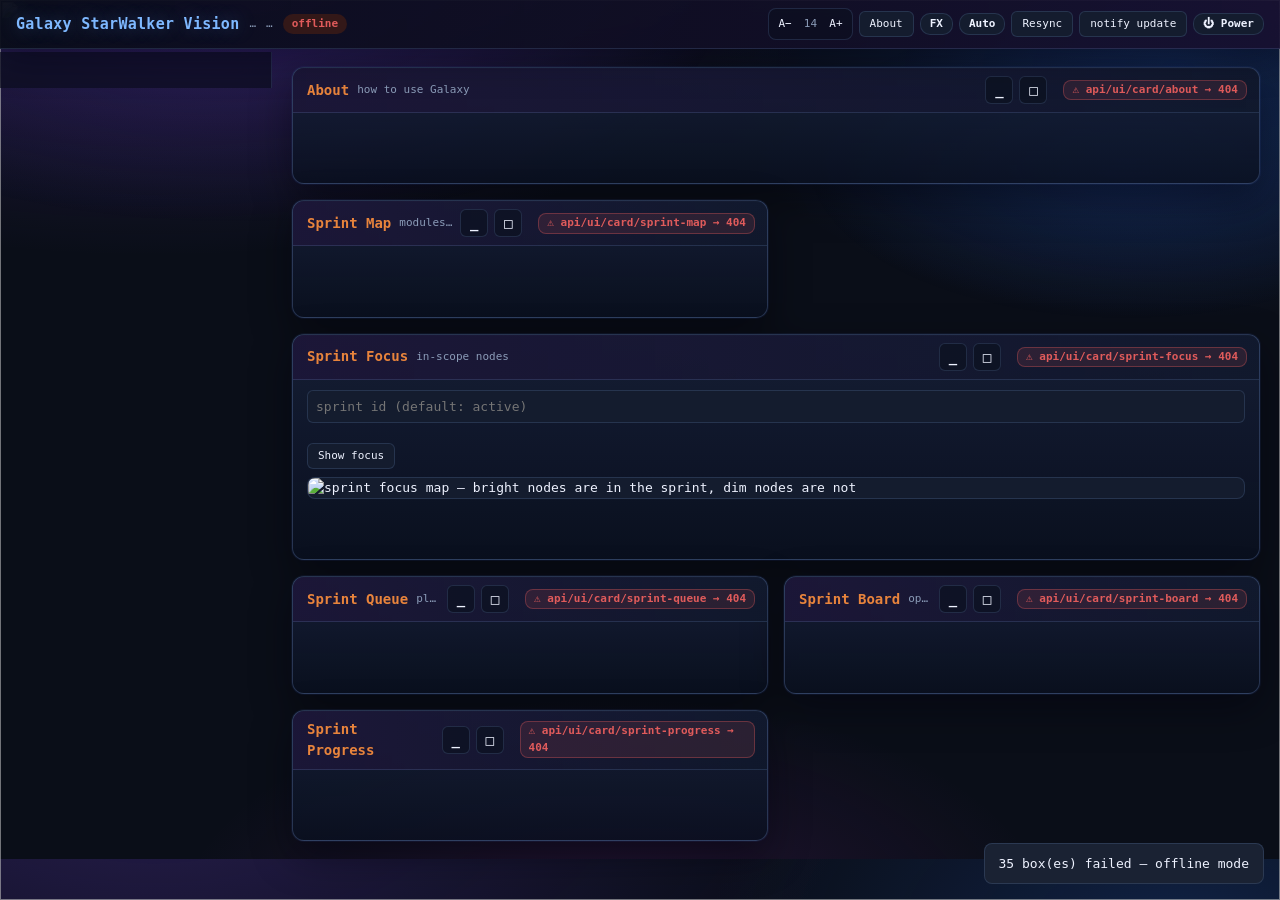
==== commit 8c511c39: "v0.206.0: logic-audit X non-Rust sweep - ui glue offline truth + hook guard, bench honesty (band 206" ====
--- a/ui/index.html
+++ b/ui/index.html
@@ -17,7 +17,7 @@
 header h1{font-size:1.07rem;margin:0;color:var(--accent);letter-spacing:0.02em;text-shadow:0 0 18px rgba(126,184,255,0.35)}
 header .meta{color:var(--dim);font-size:var(--fs-meta)}
 .badge{padding:2px 9px;border-radius:10px;font-size:var(--fs-meta);font-weight:600}
-.badge.online{background:#12301f;color:var(--ok)}.badge.offline{background:#331818;color:var(--err)}.badge.update{background:#332b10;color:var(--warn);cursor:pointer}
+.badge.online{background:#12301f;color:var(--ok)}.badge.offline{background:#331818;color:var(--err)}.badge.update{background:#332b10;color:var(--warn);cursor:pointer}.badge.off{opacity:.55}
 button{background:var(--panel2);color:var(--fg);border:1px solid var(--line);border-radius:6px;padding:4px 10px;cursor:pointer;font:inherit;font-size:var(--fs-meta)}
 button:hover{border-color:var(--accent)}
 button:focus-visible,a:focus-visible,input:focus-visible,.nav-tab:focus-visible,.dock-chip:focus-visible{outline:2px solid var(--accent);outline-offset:2px}
@@ -176,7 +176,7 @@
 function restoreCard(card){card.classList.remove("collapsed");const b=card.querySelector("[data-action='card-min']");if(b)b.textContent="_";syncDock();}
 document.addEventListener("DOMContentLoaded",()=>{applyUi(uiSize());bindTips();window.addEventListener("resize",placeFullscreen);document.querySelectorAll(".card").forEach((card)=>{const h2=card.querySelector("h2");if(!h2)return;const actions=document.createElement("span");actions.className="actions";const minBtn=document.createElement("button");minBtn.textContent="_";minBtn.title="Minimize / Restore";minBtn.setAttribute("aria-label", "Minimize / Restore card");minBtn.setAttribute("data-action","card-min");minBtn.onclick=(e)=>{e.stopPropagation();if(card.classList.contains("collapsed"))restoreCard(card);else collapseCard(card);};const maxBtn=document.createElement("button");maxBtn.textContent="□";maxBtn.title="Fullscreen Toggle (Esc)";maxBtn.setAttribute("aria-label", "Fullscreen toggle card");maxBtn.setAttribute("data-action","card-fs");maxBtn.onclick=(e)=>{e.stopPropagation();const turningOn=!card.classList.contains("fullscreen");exitFullscreen();if(turningOn){card.classList.add("fullscreen");maxBtn.textContent="×";document.body.classList.add("panel-fs-active");placeFullscreen();}};actions.appendChild(minBtn);actions.appendChild(maxBtn);h2.appendChild(actions);});document.addEventListener("keydown",(e)=>{if(e.key!=="Escape")return;exitFullscreen();const pm=$("powerMenu");if(pm)pm.classList.remove("open");$("btnPower").setAttribute("aria-expanded","false");});});
 async function get(path){const res=await fetch(path);if(!res.ok)throw new Error(path+" → "+res.status);return res.json();}
-async function refreshMeta(){try{const d=await get("api/health");let extra="";if(d.fingerprint_ide||d.fingerprint_model)extra=" · "+[d.fingerprint_product||"gsv",d.fingerprint_ide,d.fingerprint_model,d.fingerprint_actor].filter(Boolean).join(" · ");let ver="gsv v"+d.version;if(d.selected_product&&d.selected_product!=="gsv")ver+=" · "+d.selected_product+" v"+(d.selected_version||"—");$("meta").textContent=d.name+" · "+ver+extra+" · uptime "+d.uptime_secs+"s";$("updateBadge").style.display=d.update_available?"inline-block":"none";}catch(e){setOffline(true);}}
+async function refreshMeta(){try{const d=await get("api/health");let extra="";if(d.fingerprint_ide||d.fingerprint_model)extra=" · "+[d.fingerprint_product||"gsv",d.fingerprint_ide,d.fingerprint_model,d.fingerprint_actor].filter(Boolean).join(" · ");let ver="gsv v"+d.version;if(d.selected_product&&d.selected_product!=="gsv")ver+=" · "+d.selected_product+" v"+(d.selected_version||"—");$("meta").textContent=d.name+" · "+ver+extra+" · uptime "+d.uptime_secs+"s";$("updateBadge").style.display=d.update_available?"inline-block":"none";return true;}catch(e){setOffline(true);return false;}}
 async function refreshTrail(){try{const d=await get("api/vision");if(d.ok)$("metaTrail").textContent="rev "+d.revision+" · next "+(d.next_sprint||"—")+" · "+(d.git_head||"");}catch(e){}}
 function setGroup(id){document.body.setAttribute("data-group",id);try{localStorage.setItem("gsv.group",id);}catch(e){}if(location.hash.slice(1)!==id)history.replaceState(null,"","#"+id);document.querySelectorAll(".nav-tab").forEach(t=>t.classList.toggle("active",t.getAttribute("data-group")===id));}
 async function loadLayout(){try{const d=await get("api/ui/layout");if(!d.ok)return;if(d.html)$("shellNav").innerHTML=d.html;if(d.header&&$("headerActions"))$("headerActions").innerHTML=d.header;decorateGuide(d);applyUi(uiSize());const want=(location.hash||"").replace("#","")||(function(){try{return localStorage.getItem("gsv.group");}catch(e){return "";}})()||d.default_group||"sprint";setGroup(want);}catch(e){setGroup("sprint");}}
@@ -188,7 +188,7 @@
 async function searchVisionNodes(){const qel=$("nodeSearchQ");nodeSearchQuery=(qel&&qel.value)||nodeSearchQuery||"";const params=new URLSearchParams();if(nodeSearchQuery)params.set("q",nodeSearchQuery);if(mapLayerFilter)params.set("layer",mapLayerFilter);const qs=params.toString();const box=$("b-node-search");if(!box)return;try{const d=await get("api/ui/card/node-search"+(qs?"?"+qs:""));box.innerHTML=d.ok?d.html:"<span class='err'>"+esc(d.error||"search failed")+"</span>";}catch(e){box.innerHTML="<span class='err'>"+esc(e.message)+"</span>";}}
 function openSearchNode(id){$("dpId").value=id;loadDocPreview();setGroup("vision");}
 let gpuMode="fx",autoReload=true;const GPU_MODES=["eco","fx","ms"],GPU_LABELS={eco:"Eco",fx:"FX",ms:"Ms"};
-function cycleGpuMode(){gpuMode=GPU_MODES[(GPU_MODES.indexOf(gpuMode)+1)%3];$("btnGpu").textContent=GPU_LABELS[gpuMode];$("starfield").src="api/vision/starfield.svg?mode="+gpuMode;document.body.className=document.body.className.replace(/\bvision-(eco|fx|ms)\b/g,"")+" vision-"+gpuMode}
+function cycleGpuMode(){gpuMode=GPU_MODES[(GPU_MODES.indexOf(gpuMode)+1)%3];$("btnGpu").textContent=GPU_LABELS[gpuMode];$("starfield").src="api/vision/starfield.svg?mode="+gpuMode;document.body.classList.remove("vision-eco","vision-fx","vision-ms");document.body.classList.add("vision-"+gpuMode)}
 function toggleAuto(){autoReload=!autoReload;$("btnAuto").textContent=autoReload?"Auto":"Manual";$("btnAuto").classList.toggle("off",!autoReload)}
 function togglePowerMenu(){const pm=$("powerMenu");pm.classList.toggle("open");$("btnPower").setAttribute("aria-expanded",pm.classList.contains("open")?"true":"false")}
 async function syncVision(){$("powerMenu")&&$("powerMenu").classList.remove("open");$("btnPower")&&$("btnPower").setAttribute("aria-expanded","false");const st=$("b-vision-sync-status");if(st)st.textContent="syncing…";try{await get("api/vision/sync");await getText("vision-sync");if(st)st.textContent="drift ok";await resync();toast("vision synced")}catch(e){if(st)st.textContent="error";toast(String(e))}}
@@ -201,10 +201,10 @@
 async function loadDocPreview(){try{const id=encodeURIComponent(($("dpId")||{}).value||"galaxy_grid");const d=await get("api/ui/card/doc-preview?id="+id);$("b-doc-preview").innerHTML=d.ok?d.html:"<span class='err'>"+esc(d.error||"doc preview unavailable")+"</span>";}catch(e){$("b-doc-preview").innerHTML="<span class='err'>"+esc(e.message)+"</span>";}}
 function loadSprintFocus(){const q=($("focusSprint")||{}).value||"";$("i-sprint-focus").src="api/vision/sprint-focus.svg"+(q?"?sprint="+encodeURIComponent(q):"");}
 async function resyncVision(){await syncVision()}
-async function getText(card){const target="b-"+card;const markStatus=(msg)=>{const sec=document.querySelector('.card[data-card="'+card+'"]');if(!sec)return;let badge=sec.querySelector(".card-status");if(!badge){badge=document.createElement("span");badge.className="card-status";sec.querySelector("h2").appendChild(badge);}if(msg){badge.textContent="⚠ "+msg;badge.className="card-status";}else badge.remove();};try{const d=await get("api/ui/card/"+card);if(d.ok){const el=$(target);if(el&&el.innerHTML===d.html){markStatus(null);return;}if(el)el.innerHTML=d.html;markStatus(null);if(card==="vision-map"){markMapFilter();searchVisionNodes();}}else markStatus(d.error||"card error");}catch(e){/* Offline-stable: keep the last-good render */if($(target)&&$(target).innerHTML === "…")$(target).innerHTML="";markStatus(e.message||"offline");}}
+async function getText(card){const target="b-"+card;const markStatus=(msg)=>{const sec=document.querySelector('.card[data-card="'+card+'"]');if(!sec)return;let badge=sec.querySelector(".card-status");if(!badge){badge=document.createElement("span");badge.className="card-status";sec.querySelector("h2").appendChild(badge);}if(msg){badge.textContent="⚠ "+msg;badge.className="card-status";}else badge.remove();};try{const d=await get("api/ui/card/"+card);if(d.ok){const el=$(target);if(el&&el.innerHTML===d.html){markStatus(null);return true;}if(el)el.innerHTML=d.html;markStatus(null);if(card==="vision-map"){markMapFilter();searchVisionNodes();}return true;}markStatus(d.error||"card error");return false;}catch(e){/* Offline-stable: keep the last-good render */if($(target)&&$(target).innerHTML === "…")$(target).innerHTML="";markStatus(e.message||"offline");return false;}}
 const rustCards=["about","health","products","fingerprints","ranks","sw","watchdog","mcp","settings","telegram","tickets","update","tracker","sli","toolchain","hooks-tests","hooks-bench","ratio","vision","vision-map","sprint-map","sprint-queue","sprint-progress","sprint-board","speed-index","rust-diagnostics","omni","usage","ide","vision-sync","doc-preview","preview","terminal","sprint-focus"];
 function visibleRustCards(){const g=document.body.getAttribute("data-group")||"sprint";return rustCards.filter(c=>{const sec=document.querySelector('.card[data-card="'+c+'"]');return sec&&sec.getAttribute("data-group")===g;});}
-async function resync(opts){const silent=!!(opts&&opts.silent);const cards=silent?visibleRustCards():rustCards;const results=await Promise.allSettled([refreshMeta(),refreshTrail(),loadRssTicker(),...cards.map(getText)]);const failed=results.filter(r=>r.status==="rejected").length;setOffline(failed>0);if(silent)return;if(failed>0)toast(failed+" box(es) failed — offline mode");else toast("resync ok");}
+async function resync(opts){const silent=!!(opts&&opts.silent);const cards=silent?visibleRustCards():rustCards;const results=await Promise.allSettled([refreshMeta(),refreshTrail(),loadRssTicker(),...cards.map(getText)]);const failed=results.filter(r=>r.status==="rejected"||r.value===false).length;setOffline(failed>0);if(silent)return;if(failed>0)toast(failed+" box(es) failed — offline mode");else toast("resync ok");}
 async function loadPreview(){try{$("b-preview").innerHTML=(await get("api/preview?file="+encodeURIComponent($("pvFile").value))).html;}catch(e){$("b-preview").innerHTML="<span class='err'>"+esc(e.message)+"</span>";}}
 async function runTerminal(){try{const res=await fetch("api/terminal",{method:"POST",headers:{"Content-Type":"application/json"},body:JSON.stringify({command:$("termCmd").value})});const d=await res.json();$("b-terminal").textContent="allowed="+d.allowed+" exit="+d.exit_code+" ms="+d.duration_ms+"\n"+(d.stdout?"stdout:\n"+d.stdout:"")+(d.stderr?"stderr:\n"+d.stderr:"");}catch(e){$("b-terminal").textContent=String(e);}}
 async function selectIde(tool,session){try{await fetch("api/ide/select",{method:"POST",headers:{"Content-Type":"application/json"},body:JSON.stringify({tool,session})});await getText("ide");}catch(e){toast(String(e));}}
@@ -217,7 +217,7 @@
 async function reviewRanks(){try{const d=await(await fetch("api/ranks",{method:"POST",headers:{"Content-Type":"application/json"},body:JSON.stringify({action:"review"})})).json();toast(d.ok?"ranks reviewed":(d.error||"ranks error"));await getText("ranks");}catch(e){toast(String(e));}}
 async function fromScenario(id){try{const d=await(await fetch("api/tickets",{method:"POST",headers:{"Content-Type":"application/json"},body:JSON.stringify({scenario_id:id})})).json();toast(d.ok?"scenario ticket":(d.error||"scenario error"));await getText("tickets");}catch(e){toast(String(e));}}
 async function walkTickets(id){try{const body=id?{scenario_id:id,create:true}:{};const d=await(await fetch("api/tickets/walk",{method:"POST",headers:{"Content-Type":"application/json"},body:JSON.stringify(body)})).json();toast(d.ok?"walked "+((d.walked||[]).length):(d.error||"walk error"));await getText("tickets");await getText("telegram");}catch(e){toast(String(e));}}
-async function hookTickets(id,source){try{const phrase=($("tixHook")||{}).value||"";const body=source==="github"?{source:"github",id:"origin",from:"solo"}:id?{source:"scenario",id,from:"solo"}:(phrase?{phrase,from:"solo"}:{source:"band",id:"177",from:"solo"});const d=await(await fetch("api/tickets/hook",{method:"POST",headers:{"Content-Type":"application/json"},body:JSON.stringify(body)})).json();toast(d.ok?"hook "+((d.tickets||[]).length):(d.error||"hook error"));await getText("tickets");await getText("telegram");}catch(e){toast(String(e));}}
+async function hookTickets(id,source){try{const phrase=($("tixHook")||{}).value||"";let body=null;if(source==="github")body={source:"github",id:"origin",from:"solo"};else if(id)body={source:"scenario",id,from:"solo"};else if(phrase)body={phrase,from:"solo"};if(!body){toast("hook needs a scenario id, band id, plan stem, or phrase");return;}const d=await(await fetch("api/tickets/hook",{method:"POST",headers:{"Content-Type":"application/json"},body:JSON.stringify(body)})).json();toast(d.ok?"hook "+((d.tickets||[]).length):(d.error||"hook error"));await getText("tickets");await getText("telegram");}catch(e){toast(String(e));}}
 async function benchTickets(){try{const d=await(await fetch("api/tickets/bench",{method:"POST",headers:{"Content-Type":"application/json"},body:JSON.stringify({run:true})})).json();toast(d.ok?(d.line||"bench ok"):(d.error||"bench error"));await getText("tickets");await getText("telegram");}catch(e){toast(String(e));}}
 async function nextTicket(){try{const d=await(await fetch("api/tickets/next",{method:"POST",headers:{"Content-Type":"application/json"},body:"{}"})).json();toast(d.ok?((d.hint||"next")+" "+(d.tool||"")):(d.error||"next error"));await getText("tickets");}catch(e){toast(String(e));}}
 async function presenceTicket(){try{const d=await(await fetch("api/tickets/presence",{method:"POST",headers:{"Content-Type":"application/json"},body:"{}"})).json();toast(d.ok?"online "+((d.online||[]).length): (d.error||"presence error"));await getText("tickets");}catch(e){toast(String(e));}}
@@ -232,7 +232,7 @@
 window.addEventListener("hashchange",()=>{const id=location.hash.replace("#","");if(id==="ops"||id==="vision"||id==="sprint"||id==="studio")setGroup(id);});
 loadLayout();resync();loadRssTicker();connectSse();
 if(navigator.serviceWorker){navigator.serviceWorker.register("/sw.js").catch(()=>{});}
-setInterval(()=>refreshMeta().catch(()=>setOffline(true)),30000);
+setInterval(refreshMeta,30000);
 setInterval(()=>{if(autoReload)resync({silent:true});},60000);
 </script>
 </body>
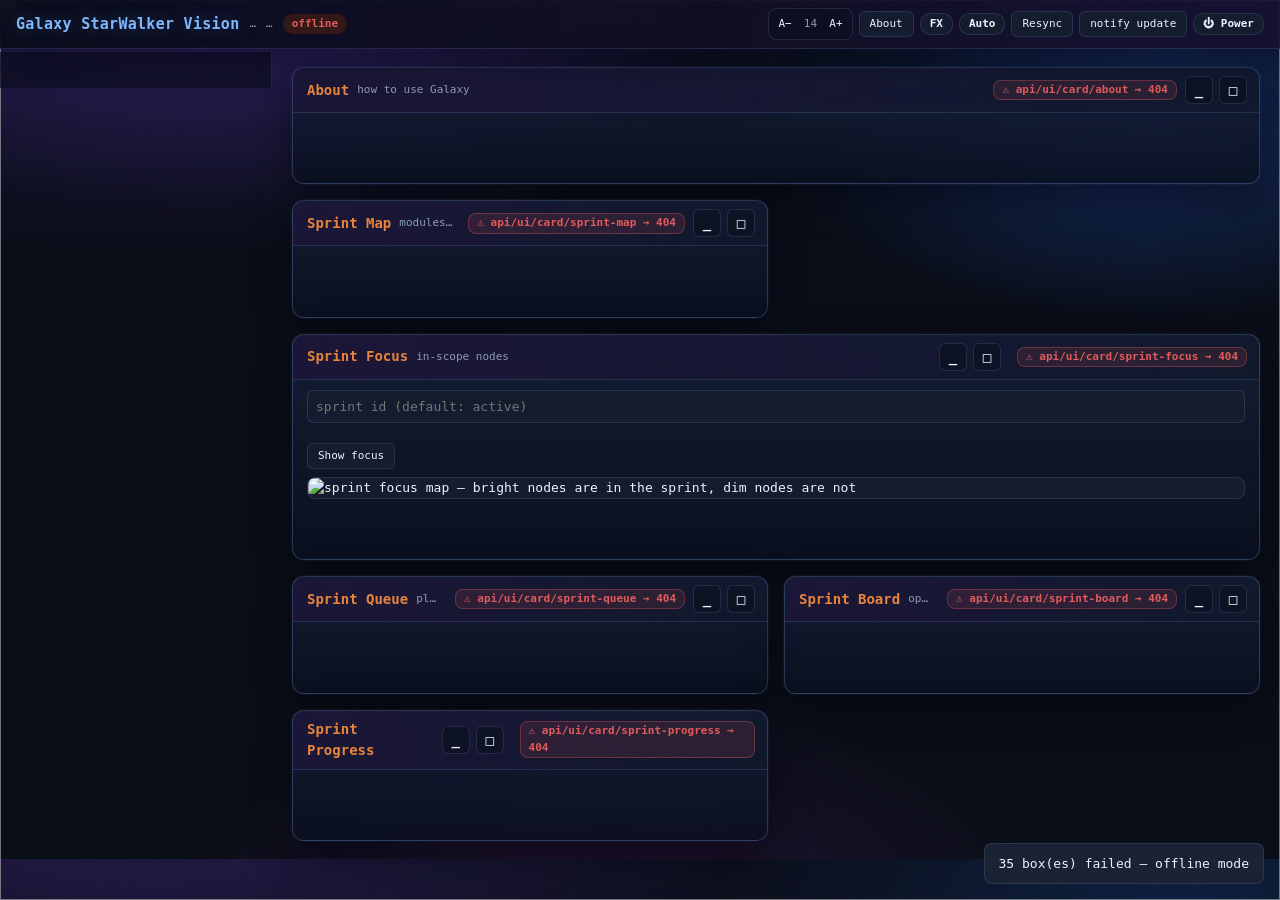
==== commit bbd9c2cd: "# band 230: Firefox UI interactivity (gsv-ui-probe + client-error ring) Headless-Firefox click-throu" ====
--- a/ui/index.html
+++ b/ui/index.html
@@ -18,6 +18,8 @@
 header .meta{color:var(--dim);font-size:var(--fs-meta)}
 .badge{padding:2px 9px;border-radius:10px;font-size:var(--fs-meta);font-weight:600}
 .badge.online{background:#12301f;color:var(--ok)}.badge.offline{background:#331818;color:var(--err)}.badge.update{background:#332b10;color:var(--warn);cursor:pointer}.badge.off{opacity:.55}
+button[aria-busy="true"]{opacity:.5;cursor:progress;pointer-events:none}
+select{background:var(--panel2);color:var(--fg);border:1px solid var(--line);border-radius:6px;padding:3px 6px;font:inherit;font-size:var(--fs-meta)}
 button{background:var(--panel2);color:var(--fg);border:1px solid var(--line);border-radius:6px;padding:4px 10px;cursor:pointer;font:inherit;font-size:var(--fs-meta)}
 button:hover{border-color:var(--accent)}
 button:focus-visible,a:focus-visible,input:focus-visible,.nav-tab:focus-visible,.dock-chip:focus-visible{outline:2px solid var(--accent);outline-offset:2px}
@@ -174,7 +176,7 @@
 function exitFullscreen(){document.querySelectorAll(".card.fullscreen").forEach((c)=>{c.classList.remove("fullscreen");const b=c.querySelector("[data-action='card-fs']");if(b)b.textContent="□";});document.body.classList.remove("panel-fs-active");}
 function collapseCard(card){exitFullscreen();card.classList.add("collapsed");const b=card.querySelector("[data-action='card-min']");if(b)b.textContent="+";syncDock();}
 function restoreCard(card){card.classList.remove("collapsed");const b=card.querySelector("[data-action='card-min']");if(b)b.textContent="_";syncDock();}
-document.addEventListener("DOMContentLoaded",()=>{applyUi(uiSize());bindTips();window.addEventListener("resize",placeFullscreen);document.querySelectorAll(".card").forEach((card)=>{const h2=card.querySelector("h2");if(!h2)return;const actions=document.createElement("span");actions.className="actions";const minBtn=document.createElement("button");minBtn.textContent="_";minBtn.title="Minimize / Restore";minBtn.setAttribute("aria-label", "Minimize / Restore card");minBtn.setAttribute("data-action","card-min");minBtn.onclick=(e)=>{e.stopPropagation();if(card.classList.contains("collapsed"))restoreCard(card);else collapseCard(card);};const maxBtn=document.createElement("button");maxBtn.textContent="□";maxBtn.title="Fullscreen Toggle (Esc)";maxBtn.setAttribute("aria-label", "Fullscreen toggle card");maxBtn.setAttribute("data-action","card-fs");maxBtn.onclick=(e)=>{e.stopPropagation();const turningOn=!card.classList.contains("fullscreen");exitFullscreen();if(turningOn){card.classList.add("fullscreen");maxBtn.textContent="×";document.body.classList.add("panel-fs-active");placeFullscreen();}};actions.appendChild(minBtn);actions.appendChild(maxBtn);h2.appendChild(actions);});document.addEventListener("keydown",(e)=>{if(e.key!=="Escape")return;exitFullscreen();const pm=$("powerMenu");if(pm)pm.classList.remove("open");$("btnPower").setAttribute("aria-expanded","false");});});
+document.addEventListener("DOMContentLoaded",()=>{applyUi(uiSize());bindTips();window.addEventListener("resize",placeFullscreen);document.querySelectorAll(".card").forEach((card)=>{const h2=card.querySelector("h2");if(!h2)return;const actions=document.createElement("span");actions.className="actions";const minBtn=document.createElement("button");minBtn.textContent="_";minBtn.title="Minimize / Restore";minBtn.setAttribute("aria-label", "Minimize / Restore card");minBtn.setAttribute("data-action","card-min");minBtn.onclick=(e)=>{e.stopPropagation();if(card.classList.contains("collapsed"))restoreCard(card);else collapseCard(card);};const maxBtn=document.createElement("button");maxBtn.textContent="□";maxBtn.title="Fullscreen Toggle (Esc)";maxBtn.setAttribute("aria-label", "Fullscreen toggle card");maxBtn.setAttribute("data-action","card-fs");maxBtn.onclick=(e)=>{e.stopPropagation();const turningOn=!card.classList.contains("fullscreen");exitFullscreen();if(turningOn){card.classList.remove("collapsed");syncDock();card.classList.add("fullscreen");maxBtn.textContent="×";document.body.classList.add("panel-fs-active");placeFullscreen();}};actions.appendChild(minBtn);actions.appendChild(maxBtn);h2.appendChild(actions);});document.addEventListener("keydown",(e)=>{if(e.key!=="Escape")return;exitFullscreen();const pm=$("powerMenu");if(pm)pm.classList.remove("open");$("btnPower").setAttribute("aria-expanded","false");});});
 async function get(path){const res=await fetch(path);if(!res.ok)throw new Error(path+" → "+res.status);return res.json();}
 async function refreshMeta(){try{const d=await get("api/health");let extra="";if(d.fingerprint_ide||d.fingerprint_model)extra=" · "+[d.fingerprint_product||"gsv",d.fingerprint_ide,d.fingerprint_model,d.fingerprint_actor].filter(Boolean).join(" · ");let ver="gsv v"+d.version;if(d.selected_product&&d.selected_product!=="gsv")ver+=" · "+d.selected_product+" v"+(d.selected_version||"—");$("meta").textContent=d.name+" · "+ver+extra+" · uptime "+d.uptime_secs+"s";$("updateBadge").style.display=d.update_available?"inline-block":"none";return true;}catch(e){setOffline(true);return false;}}
 async function refreshTrail(){try{const d=await get("api/vision");if(d.ok)$("metaTrail").textContent="rev "+d.revision+" · next "+(d.next_sprint||"—")+" · "+(d.git_head||"");}catch(e){}}
@@ -201,7 +203,7 @@
 async function loadDocPreview(){try{const id=encodeURIComponent(($("dpId")||{}).value||"galaxy_grid");const d=await get("api/ui/card/doc-preview?id="+id);$("b-doc-preview").innerHTML=d.ok?d.html:"<span class='err'>"+esc(d.error||"doc preview unavailable")+"</span>";}catch(e){$("b-doc-preview").innerHTML="<span class='err'>"+esc(e.message)+"</span>";}}
 function loadSprintFocus(){const q=($("focusSprint")||{}).value||"";$("i-sprint-focus").src="api/vision/sprint-focus.svg"+(q?"?sprint="+encodeURIComponent(q):"");}
 async function resyncVision(){await syncVision()}
-async function getText(card){const target="b-"+card;const markStatus=(msg)=>{const sec=document.querySelector('.card[data-card="'+card+'"]');if(!sec)return;let badge=sec.querySelector(".card-status");if(!badge){badge=document.createElement("span");badge.className="card-status";sec.querySelector("h2").appendChild(badge);}if(msg){badge.textContent="⚠ "+msg;badge.className="card-status";}else badge.remove();};try{const d=await get("api/ui/card/"+card);if(d.ok){const el=$(target);if(el&&el.innerHTML===d.html){markStatus(null);return true;}if(el)el.innerHTML=d.html;markStatus(null);if(card==="vision-map"){markMapFilter();searchVisionNodes();}return true;}markStatus(d.error||"card error");return false;}catch(e){/* Offline-stable: keep the last-good render */if($(target)&&$(target).innerHTML === "…")$(target).innerHTML="";markStatus(e.message||"offline");return false;}}
+async function getText(card){const target="b-"+card;const markStatus=(msg)=>{const sec=document.querySelector('.card[data-card="'+card+'"]');if(!sec)return;let badge=sec.querySelector(".card-status");if(!badge){badge=document.createElement("span");badge.className="card-status";sec.querySelector("h2").appendChild(badge);}if(msg){badge.textContent="⚠ "+msg;badge.className="card-status";}else badge.remove();};try{const d=await get("api/ui/card/"+card);if(d.ok){const el=$(target);if(el&&el.innerHTML===d.html){markStatus(null);return true;}if(el){const active=document.activeElement;if(active&&el.contains(active)&&(active.tagName==="INPUT"||active.tagName==="TEXTAREA"||active.tagName==="SELECT")){markStatus(null);return true;}el.innerHTML=d.html;}markStatus(null);if(card==="vision-map"){markMapFilter();searchVisionNodes();}return true;}markStatus(d.error||"card error");return false;}catch(e){/* Offline-stable: keep the last-good render */if($(target)&&$(target).innerHTML === "…")$(target).innerHTML="";markStatus(e.message||"offline");return false;}}
 const rustCards=["about","health","products","fingerprints","ranks","sw","watchdog","mcp","settings","telegram","tickets","update","tracker","sli","toolchain","hooks-tests","hooks-bench","ratio","vision","vision-map","sprint-map","sprint-queue","sprint-progress","sprint-board","speed-index","rust-diagnostics","omni","usage","ide","vision-sync","doc-preview","preview","terminal","sprint-focus"];
 function visibleRustCards(){const g=document.body.getAttribute("data-group")||"sprint";return rustCards.filter(c=>{const sec=document.querySelector('.card[data-card="'+c+'"]');return sec&&sec.getAttribute("data-group")===g;});}
 async function resync(opts){const silent=!!(opts&&opts.silent);const cards=silent?visibleRustCards():rustCards;const results=await Promise.allSettled([refreshMeta(),refreshTrail(),loadRssTicker(),...cards.map(getText)]);const failed=results.filter(r=>r.status==="rejected"||r.value===false).length;setOffline(failed>0);if(silent)return;if(failed>0)toast(failed+" box(es) failed — offline mode");else toast("resync ok");}
@@ -224,12 +226,17 @@
 async function pollTelegram(){try{const d=await(await fetch("api/telegram/poll",{method:"POST",headers:{"Content-Type":"application/json"},body:"{}"})).json();toast(d.ok?"poll n="+(d.n||0)+" ticket="+(d.ticket||0):(d.error||"poll error"));await getText("telegram");await getText("tickets");}catch(e){toast(String(e));}}
 async function selectProduct(id){try{const d=await(await fetch("api/products/select",{method:"POST",headers:{"Content-Type":"application/json"},body:JSON.stringify({id})})).json();toast(d.ok?"selected "+id:(d.error||"select error"));await getText("products");await refreshMeta();}catch(e){toast(String(e));}}
 async function openProduct(id){try{const d=await(await fetch("api/products/open",{method:"POST",headers:{"Content-Type":"application/json"},body:JSON.stringify({id})})).json();toast("opened via "+(d.how||"?"));}catch(e){toast(String(e));}}
-async function notifyUpdate(){try{const d=await(await fetch("api/update/notify",{method:"POST"})).json();toast("update_available="+d.update_available);await resync();}catch(e){toast(String(e));}}
+async function notifyUpdate(){try{const d=await(await fetch("api/update/notify",{method:"POST"})).json();toast("update_available="+d.update_available);await refreshMeta();await getText("update");}catch(e){toast(String(e));}}
 async function doUpdate(){setOffline(true);toast("applying update…");try{await fetch("api/update/apply",{method:"POST",headers:{"Content-Type":"application/json"},body:"{}"});}catch(_){}}
 let sseOpened=false;
 function connectSse(){const es=new EventSource("events");es.onopen=()=>{setOffline(false);if(sseOpened)resync({silent:true});sseOpened=true;};es.onerror=()=>{setOffline(true);};es.addEventListener("update_available",()=>{$("updateBadge").style.display="inline-block";});es.addEventListener("ready",()=>resync());}
-document.addEventListener("click",(e)=>{const tab=e.target.closest(".nav-tab[data-group]");if(tab){e.preventDefault();setGroup(tab.getAttribute("data-group"));return;}const jump=e.target.closest("[data-card-jump]");if(jump){e.preventDefault();const gid=jump.getAttribute("data-group");if(gid)setGroup(gid);const el=$("b-"+jump.getAttribute("data-card-jump"));const card=el&&el.closest(".card");if(card){card.classList.remove("collapsed");card.scrollIntoView({block:"nearest"});}return;}const layer=e.target.closest("[data-map-layer]");if(layer){toggleMapLayer(layer.getAttribute("data-map-layer"));return;}const act=e.target.closest("[data-action]");if(act){const a=act.getAttribute("data-action");if(a==="node-search"){searchVisionNodes();return;}if(a==="gpu-cycle"){cycleGpuMode();return;}if(a==="type-down"){bumpUi(-1);return;}if(a==="type-up"){bumpUi(1);return;}if(a==="about-jump"){setGroup("ops");const about=document.querySelector('.card[data-card="about"]');if(about){about.classList.remove("collapsed");about.scrollIntoView({block:"nearest"});}return;}if(a==="auto-toggle"){toggleAuto();return;}if(a==="resync"){resync();return;}if(a==="notify-update"){notifyUpdate();return;}if(a==="power-toggle"){togglePowerMenu();return;}if(a==="power-soft"){powerSoft();return;}if(a==="vision-sync"){syncVision();return;}if(a==="power-reload"){powerReload();return;}if(a==="power-offline"){powerOffline();return;}if(a==="product-select"){selectProduct(act.getAttribute("data-product-id"));return;}if(a==="product-open"){openProduct(act.getAttribute("data-product-id"));return;}if(a==="settings-save"){saveSettings();return;}if(a==="tickets-create"){createTicket();return;}if(a==="tickets-claim"){claimTicket(act.getAttribute("data-ticket-id")||"");return;}if(a==="tickets-done"){doneTicket(act.getAttribute("data-ticket-id")||"");return;}if(a==="tickets-error"){errorTicket(act.getAttribute("data-ticket-id")||"");return;}if(a==="tickets-from-scenario"){fromScenario(act.getAttribute("data-scenario-id")||"");return;}if(a==="tickets-walk"){walkTickets(act.getAttribute("data-scenario-id")||"");return;}if(a==="tickets-hook"){hookTickets(act.getAttribute("data-scenario-id")||"",act.getAttribute("data-hook-source")||"");return;}if(a==="tickets-bench"){benchTickets();return;}if(a==="tickets-next"){nextTicket();return;}if(a==="tickets-presence"){presenceTicket();return;}if(a==="tickets-reclaim"){reclaimTicket(act.getAttribute("data-ticket-id")||"");return;}if(a==="telegram-poll"){pollTelegram();return;}if(a==="ranks-review"){reviewRanks();return;}}const ide=e.target.closest("[data-ide-tool]");if(ide){selectIde(ide.getAttribute("data-ide-tool"),ide.getAttribute("data-ide-session"));return;}const open=e.target.closest("[data-open-node]");if(open){openSearchNode(open.getAttribute("data-open-node"));return;}const pm=$("powerMenu");if(pm&&pm.classList.contains("open")&&!e.target.closest("#btnPower")&&!e.target.closest("#powerMenu")){pm.classList.remove("open");$("btnPower").setAttribute("aria-expanded","false");}});
+document.addEventListener("click",(e)=>{const tab=e.target.closest(".nav-tab[data-group]");if(tab){e.preventDefault();setGroup(tab.getAttribute("data-group"));return;}const jump=e.target.closest("[data-card-jump]");if(jump){e.preventDefault();const gid=jump.getAttribute("data-group");if(gid)setGroup(gid);const el=$("b-"+jump.getAttribute("data-card-jump"));const card=el&&el.closest(".card");if(card){card.classList.remove("collapsed");card.scrollIntoView({block:"nearest"});}return;}const layer=e.target.closest("[data-map-layer]");if(layer){toggleMapLayer(layer.getAttribute("data-map-layer"));return;}const act=e.target.closest("[data-action]");if(act){const a=act.getAttribute("data-action");const busy=(p)=>{if(p&&typeof p.then==="function"){act.setAttribute("aria-busy","true");p.finally(()=>act.removeAttribute("aria-busy"));}return p};if(a==="node-search"){busy(searchVisionNodes());return;}if(a==="gpu-cycle"){cycleGpuMode();return;}if(a==="type-down"){bumpUi(-1);return;}if(a==="type-up"){bumpUi(1);return;}if(a==="about-jump"){setGroup("ops");const about=document.querySelector('.card[data-card="about"]');if(about){about.classList.remove("collapsed");about.scrollIntoView({block:"nearest"});}return;}if(a==="auto-toggle"){toggleAuto();return;}if(a==="resync"){busy(resync());return;}if(a==="notify-update"){busy(notifyUpdate());return;}if(a==="power-toggle"){togglePowerMenu();return;}if(a==="power-soft"){busy(powerSoft());return;}if(a==="vision-sync"){busy(syncVision());return;}if(a==="power-reload"){busy(powerReload());return;}if(a==="power-offline"){powerOffline();return;}if(a==="product-select"){busy(selectProduct(act.getAttribute("data-product-id")));return;}if(a==="product-open"){busy(openProduct(act.getAttribute("data-product-id")));return;}if(a==="settings-save"){busy(saveSettings());return;}if(a==="tickets-create"){busy(createTicket());return;}if(a==="tickets-claim"){busy(claimTicket(act.getAttribute("data-ticket-id")||""));return;}if(a==="tickets-done"){busy(doneTicket(act.getAttribute("data-ticket-id")||""));return;}if(a==="tickets-error"){busy(errorTicket(act.getAttribute("data-ticket-id")||""));return;}if(a==="tickets-from-scenario"){busy(fromScenario(scenFrom(act)));return;}if(a==="tickets-walk"){busy(walkTickets(scenFrom(act)));return;}if(a==="tickets-hook"){busy(hookTickets(scenFrom(act),act.getAttribute("data-hook-source")||""));return;}if(a==="tickets-bench"){busy(benchTickets());return;}if(a==="tickets-next"){busy(nextTicket());return;}if(a==="tickets-presence"){busy(presenceTicket());return;}if(a==="tickets-reclaim"){busy(reclaimTicket(act.getAttribute("data-ticket-id")||""));return;}if(a==="telegram-poll"){busy(pollTelegram());return;}if(a==="ranks-review"){busy(reviewRanks());return;}}const ide=e.target.closest("[data-ide-tool]");if(ide){selectIde(ide.getAttribute("data-ide-tool"),ide.getAttribute("data-ide-session"));return;}const open=e.target.closest("[data-open-node]");if(open){openSearchNode(open.getAttribute("data-open-node"));return;}const pm=$("powerMenu");if(pm&&pm.classList.contains("open")&&!e.target.closest("#btnPower")&&!e.target.closest("#powerMenu")){pm.classList.remove("open");$("btnPower").setAttribute("aria-expanded","false");}});
 window.addEventListener("hashchange",()=>{const id=location.hash.replace("#","");if(id==="ops"||id==="vision"||id==="sprint"||id==="studio")setGroup(id);});
+const scenSel=()=>{const el=$("tixScenario");return el?el.value:""};
+const scenFrom=(el)=>el.getAttribute("data-scenario-id")||(el.getAttribute("data-scenario-from")==="select"?scenSel():"");
+function reportUiError(p){try{const b=new Blob([JSON.stringify(p)],{type:"application/json"});if(navigator.sendBeacon){navigator.sendBeacon("api/ui/error",b);}else{fetch("api/ui/error",{method:"POST",headers:{"Content-Type":"application/json"},body:JSON.stringify(p)}).catch(()=>{});}}catch(e){}}
+window.addEventListener("error",(e)=>{if(String(e.message||"").indexOf("ResizeObserver loop")>=0)return;reportUiError({message:String(e.message||e).slice(0,400),source:String(e.filename||"").slice(0,300),line:e.lineno||0});});
+window.addEventListener("unhandledrejection",(e)=>{const m=e.reason&&e.reason.message?String(e.reason.message):String(e.reason);if(m.indexOf("NetworkError")>=0||m.indexOf("network-error")>=0)return;reportUiError({message:("promise:"+m).slice(0,400),source:location.pathname,line:0});});
 loadLayout();resync();loadRssTicker();connectSse();
 if(navigator.serviceWorker){navigator.serviceWorker.register("/sw.js").catch(()=>{});}
 setInterval(refreshMeta,30000);
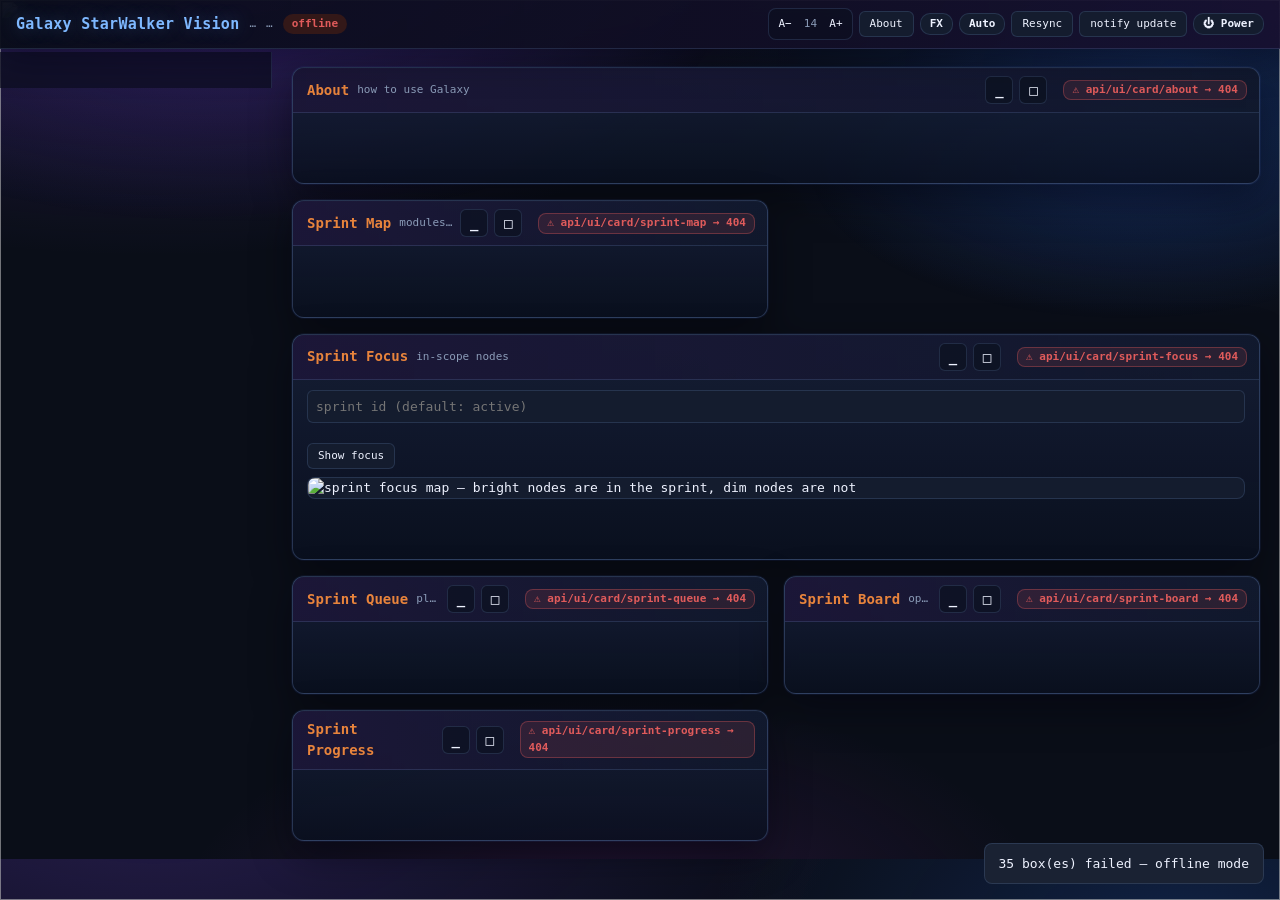
==== commit 356272db: "feat: PH-S2990 transport modes - loopback|lan|tunnel + view-only badge + gzip economy (SSE-safe) - s" ====
--- a/ui/index.html
+++ b/ui/index.html
@@ -178,7 +178,12 @@
 function restoreCard(card){card.classList.remove("collapsed");const b=card.querySelector("[data-action='card-min']");if(b)b.textContent="_";syncDock();}
 document.addEventListener("DOMContentLoaded",()=>{applyUi(uiSize());bindTips();window.addEventListener("resize",placeFullscreen);document.querySelectorAll(".card").forEach((card)=>{const h2=card.querySelector("h2");if(!h2)return;const actions=document.createElement("span");actions.className="actions";const minBtn=document.createElement("button");minBtn.textContent="_";minBtn.title="Minimize / Restore";minBtn.setAttribute("aria-label", "Minimize / Restore card");minBtn.setAttribute("data-action","card-min");minBtn.onclick=(e)=>{e.stopPropagation();if(card.classList.contains("collapsed"))restoreCard(card);else collapseCard(card);};const maxBtn=document.createElement("button");maxBtn.textContent="□";maxBtn.title="Fullscreen Toggle (Esc)";maxBtn.setAttribute("aria-label", "Fullscreen toggle card");maxBtn.setAttribute("data-action","card-fs");maxBtn.onclick=(e)=>{e.stopPropagation();const turningOn=!card.classList.contains("fullscreen");exitFullscreen();if(turningOn){card.classList.remove("collapsed");syncDock();card.classList.add("fullscreen");maxBtn.textContent="×";document.body.classList.add("panel-fs-active");placeFullscreen();}};actions.appendChild(minBtn);actions.appendChild(maxBtn);h2.appendChild(actions);});document.addEventListener("keydown",(e)=>{if(e.key!=="Escape")return;exitFullscreen();const pm=$("powerMenu");if(pm)pm.classList.remove("open");$("btnPower").setAttribute("aria-expanded","false");});});
 async function get(path){const res=await fetch(path);if(!res.ok)throw new Error(path+" → "+res.status);return res.json();}
-async function refreshMeta(){try{const d=await get("api/health");let extra="";if(d.fingerprint_ide||d.fingerprint_model)extra=" · "+[d.fingerprint_product||"gsv",d.fingerprint_ide,d.fingerprint_model,d.fingerprint_actor].filter(Boolean).join(" · ");let ver="gsv v"+d.version;if(d.selected_product&&d.selected_product!=="gsv")ver+=" · "+d.selected_product+" v"+(d.selected_version||"—");$("meta").textContent=d.name+" · "+ver+extra+" · uptime "+d.uptime_secs+"s";$("updateBadge").style.display=d.update_available?"inline-block":"none";return true;}catch(e){setOffline(true);return false;}}
+async function refreshMeta(){try{const d=await get("api/health");setTransport(d.transport_mode||"loopback");let extra="";if(d.fingerprint_ide||d.fingerprint_model)extra=" · "+[d.fingerprint_product||"gsv",d.fingerprint_ide,d.fingerprint_model,d.fingerprint_actor].filter(Boolean).join(" · ");let ver="gsv v"+d.version;if(d.selected_product&&d.selected_product!=="gsv")ver+=" · "+d.selected_product+" v"+(d.selected_version||"—");$("meta").textContent=d.name+" · "+ver+extra+" · uptime "+d.uptime_secs+"s";$("updateBadge").style.display=d.update_available?"inline-block":"none";return true;}catch(e){setOffline(true);return false;}}
+// Band 235 PH-S2990: transport badge + view-only over tunnel (server origin-gate
+// already refuses tunnel POSTs; the badge + MUT guard keep the UX honest).
+let TM="loopback";
+const TRANSPORT_MUTATE=["tickets-create","tickets-claim","tickets-done","tickets-error","tickets-reclaim","settings-save","do-update","vision-sync","ide-select","notify-update","disk-clean","terminal-run"];
+function setTransport(m){TM=m;let b=$("btnTransport");if(!b){b=document.createElement("span");b.id="btnTransport";b.className="badge off";b.setAttribute("role","status");b.title="Access class: loopback | lan | tunnel. Over a tunnel the box is view-only (mutations refused by the origin gate).";const s=$("status");if(s&&s.parentNode)s.parentNode.insertBefore(b,s.nextSibling)}if(!b)return;b.textContent=m==="tunnel"?"view-only · tunnel":m;b.className="badge "+(m==="tunnel"?"offline":"off")}
 async function refreshTrail(){try{const d=await get("api/vision");if(d.ok)$("metaTrail").textContent="rev "+d.revision+" · next "+(d.next_sprint||"—")+" · "+(d.git_head||"");}catch(e){}}
 function setGroup(id){document.body.setAttribute("data-group",id);try{localStorage.setItem("gsv.group",id);}catch(e){}if(location.hash.slice(1)!==id)history.replaceState(null,"","#"+id);document.querySelectorAll(".nav-tab").forEach(t=>t.classList.toggle("active",t.getAttribute("data-group")===id));}
 async function loadLayout(){try{const d=await get("api/ui/layout");if(!d.ok)return;if(d.html)$("shellNav").innerHTML=d.html;if(d.header&&$("headerActions"))$("headerActions").innerHTML=d.header;decorateGuide(d);applyUi(uiSize());const want=(location.hash||"").replace("#","")||(function(){try{return localStorage.getItem("gsv.group");}catch(e){return "";}})()||d.default_group||"sprint";setGroup(want);}catch(e){setGroup("sprint");}}
@@ -230,7 +235,7 @@
 async function doUpdate(){setOffline(true);toast("applying update…");try{await fetch("api/update/apply",{method:"POST",headers:{"Content-Type":"application/json"},body:"{}"});}catch(_){}}
 let sseOpened=false;
 function connectSse(){const es=new EventSource("events");es.onopen=()=>{setOffline(false);if(sseOpened)resync({silent:true});sseOpened=true;};es.onerror=()=>{setOffline(true);};es.addEventListener("update_available",()=>{$("updateBadge").style.display="inline-block";});es.addEventListener("ready",()=>resync());}
-document.addEventListener("click",(e)=>{const tab=e.target.closest(".nav-tab[data-group]");if(tab){e.preventDefault();setGroup(tab.getAttribute("data-group"));return;}const jump=e.target.closest("[data-card-jump]");if(jump){e.preventDefault();const gid=jump.getAttribute("data-group");if(gid)setGroup(gid);const el=$("b-"+jump.getAttribute("data-card-jump"));const card=el&&el.closest(".card");if(card){card.classList.remove("collapsed");card.scrollIntoView({block:"nearest"});}return;}const layer=e.target.closest("[data-map-layer]");if(layer){toggleMapLayer(layer.getAttribute("data-map-layer"));return;}const act=e.target.closest("[data-action]");if(act){const a=act.getAttribute("data-action");const busy=(p)=>{if(p&&typeof p.then==="function"){act.setAttribute("aria-busy","true");p.finally(()=>act.removeAttribute("aria-busy"));}return p};if(a==="node-search"){busy(searchVisionNodes());return;}if(a==="gpu-cycle"){cycleGpuMode();return;}if(a==="type-down"){bumpUi(-1);return;}if(a==="type-up"){bumpUi(1);return;}if(a==="about-jump"){setGroup("ops");const about=document.querySelector('.card[data-card="about"]');if(about){about.classList.remove("collapsed");about.scrollIntoView({block:"nearest"});}return;}if(a==="auto-toggle"){toggleAuto();return;}if(a==="resync"){busy(resync());return;}if(a==="notify-update"){busy(notifyUpdate());return;}if(a==="power-toggle"){togglePowerMenu();return;}if(a==="power-soft"){busy(powerSoft());return;}if(a==="vision-sync"){busy(syncVision());return;}if(a==="power-reload"){busy(powerReload());return;}if(a==="power-offline"){powerOffline();return;}if(a==="product-select"){busy(selectProduct(act.getAttribute("data-product-id")));return;}if(a==="product-open"){busy(openProduct(act.getAttribute("data-product-id")));return;}if(a==="settings-save"){busy(saveSettings());return;}if(a==="tickets-create"){busy(createTicket());return;}if(a==="tickets-claim"){busy(claimTicket(act.getAttribute("data-ticket-id")||""));return;}if(a==="tickets-done"){busy(doneTicket(act.getAttribute("data-ticket-id")||""));return;}if(a==="tickets-error"){busy(errorTicket(act.getAttribute("data-ticket-id")||""));return;}if(a==="tickets-from-scenario"){busy(fromScenario(scenFrom(act)));return;}if(a==="tickets-walk"){busy(walkTickets(scenFrom(act)));return;}if(a==="tickets-hook"){busy(hookTickets(scenFrom(act),act.getAttribute("data-hook-source")||""));return;}if(a==="tickets-bench"){busy(benchTickets());return;}if(a==="tickets-next"){busy(nextTicket());return;}if(a==="tickets-presence"){busy(presenceTicket());return;}if(a==="tickets-reclaim"){busy(reclaimTicket(act.getAttribute("data-ticket-id")||""));return;}if(a==="telegram-poll"){busy(pollTelegram());return;}if(a==="ranks-review"){busy(reviewRanks());return;}}const ide=e.target.closest("[data-ide-tool]");if(ide){selectIde(ide.getAttribute("data-ide-tool"),ide.getAttribute("data-ide-session"));return;}const open=e.target.closest("[data-open-node]");if(open){openSearchNode(open.getAttribute("data-open-node"));return;}const pm=$("powerMenu");if(pm&&pm.classList.contains("open")&&!e.target.closest("#btnPower")&&!e.target.closest("#powerMenu")){pm.classList.remove("open");$("btnPower").setAttribute("aria-expanded","false");}});
+document.addEventListener("click",(e)=>{const tab=e.target.closest(".nav-tab[data-group]");if(tab){e.preventDefault();setGroup(tab.getAttribute("data-group"));return;}const jump=e.target.closest("[data-card-jump]");if(jump){e.preventDefault();const gid=jump.getAttribute("data-group");if(gid)setGroup(gid);const el=$("b-"+jump.getAttribute("data-card-jump"));const card=el&&el.closest(".card");if(card){card.classList.remove("collapsed");card.scrollIntoView({block:"nearest"});}return;}const layer=e.target.closest("[data-map-layer]");if(layer){toggleMapLayer(layer.getAttribute("data-map-layer"));return;}const act=e.target.closest("[data-action]");if(act){const a=act.getAttribute("data-action");if(TM==="tunnel"&&TRANSPORT_MUTATE.includes(a)){toast("view-only over tunnel — mutate from LAN (http://<lan>:9999)");return;}const busy=(p)=>{if(p&&typeof p.then==="function"){act.setAttribute("aria-busy","true");p.finally(()=>act.removeAttribute("aria-busy"));}return p};if(a==="node-search"){busy(searchVisionNodes());return;}if(a==="gpu-cycle"){cycleGpuMode();return;}if(a==="type-down"){bumpUi(-1);return;}if(a==="type-up"){bumpUi(1);return;}if(a==="about-jump"){setGroup("ops");const about=document.querySelector('.card[data-card="about"]');if(about){about.classList.remove("collapsed");about.scrollIntoView({block:"nearest"});}return;}if(a==="auto-toggle"){toggleAuto();return;}if(a==="resync"){busy(resync());return;}if(a==="notify-update"){busy(notifyUpdate());return;}if(a==="power-toggle"){togglePowerMenu();return;}if(a==="power-soft"){busy(powerSoft());return;}if(a==="vision-sync"){busy(syncVision());return;}if(a==="power-reload"){busy(powerReload());return;}if(a==="power-offline"){powerOffline();return;}if(a==="product-select"){busy(selectProduct(act.getAttribute("data-product-id")));return;}if(a==="product-open"){busy(openProduct(act.getAttribute("data-product-id")));return;}if(a==="settings-save"){busy(saveSettings());return;}if(a==="tickets-create"){busy(createTicket());return;}if(a==="tickets-claim"){busy(claimTicket(act.getAttribute("data-ticket-id")||""));return;}if(a==="tickets-done"){busy(doneTicket(act.getAttribute("data-ticket-id")||""));return;}if(a==="tickets-error"){busy(errorTicket(act.getAttribute("data-ticket-id")||""));return;}if(a==="tickets-from-scenario"){busy(fromScenario(scenFrom(act)));return;}if(a==="tickets-walk"){busy(walkTickets(scenFrom(act)));return;}if(a==="tickets-hook"){busy(hookTickets(scenFrom(act),act.getAttribute("data-hook-source")||""));return;}if(a==="tickets-bench"){busy(benchTickets());return;}if(a==="tickets-next"){busy(nextTicket());return;}if(a==="tickets-presence"){busy(presenceTicket());return;}if(a==="tickets-reclaim"){busy(reclaimTicket(act.getAttribute("data-ticket-id")||""));return;}if(a==="telegram-poll"){busy(pollTelegram());return;}if(a==="ranks-review"){busy(reviewRanks());return;}}const ide=e.target.closest("[data-ide-tool]");if(ide){selectIde(ide.getAttribute("data-ide-tool"),ide.getAttribute("data-ide-session"));return;}const open=e.target.closest("[data-open-node]");if(open){openSearchNode(open.getAttribute("data-open-node"));return;}const pm=$("powerMenu");if(pm&&pm.classList.contains("open")&&!e.target.closest("#btnPower")&&!e.target.closest("#powerMenu")){pm.classList.remove("open");$("btnPower").setAttribute("aria-expanded","false");}});
 window.addEventListener("hashchange",()=>{const id=location.hash.replace("#","");if(id==="ops"||id==="vision"||id==="sprint"||id==="studio")setGroup(id);});
 const scenSel=()=>{const el=$("tixScenario");return el?el.value:""};
 const scenFrom=(el)=>el.getAttribute("data-scenario-id")||(el.getAttribute("data-scenario-from")==="select"?scenSel():"");
@@ -240,7 +245,7 @@
 loadLayout();resync();loadRssTicker();connectSse();
 if(navigator.serviceWorker){navigator.serviceWorker.register("/sw.js").catch(()=>{});}
 setInterval(refreshMeta,30000);
-setInterval(()=>{if(autoReload)resync({silent:true});},60000);
+let tmTick=0;setInterval(()=>{tmTick++;if(TM==="tunnel"&&tmTick%3)return;if(autoReload)resync({silent:true});},60000);
 </script>
 </body>
 </html>
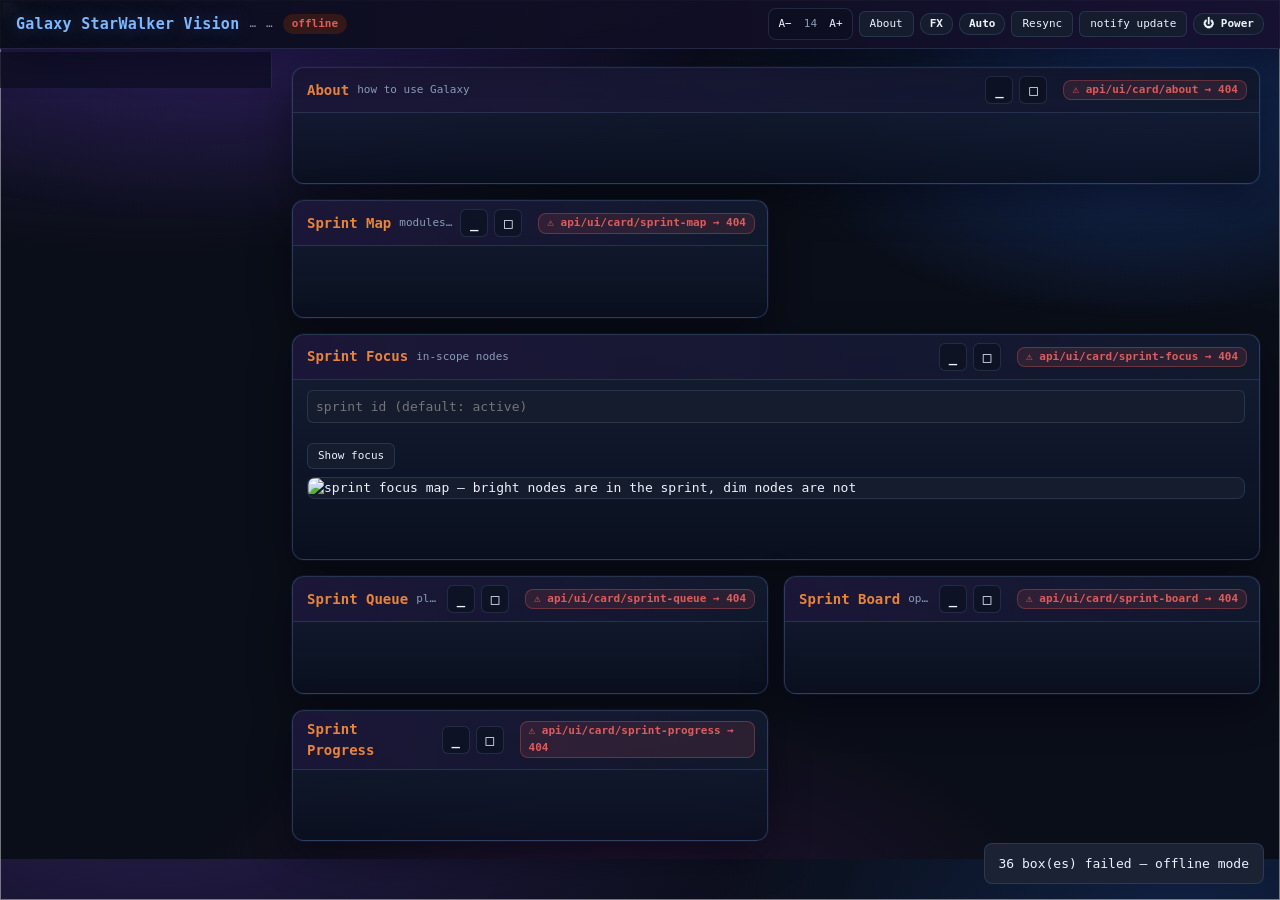
==== commit 3c09e7f6: "agi(radar): band 242 — rust-intel #A.2b Galaxy card Completes the security radar as a first-class Ga" ====
--- a/ui/index.html
+++ b/ui/index.html
@@ -153,6 +153,7 @@
   <section class="card" data-card="sprint-progress" data-group="sprint"><h2>Sprint Progress <span class="hint">percent closed</span></h2><div class="body" id="b-sprint-progress">…</div></section>
   <section class="card" data-card="speed-index" data-group="studio"><h2>Speed Index <span class="hint">test duration</span></h2><div class="body" id="b-speed-index">…</div><img id="i-speed-chart" src="/api/vision/speeds.svg" alt="cargo test duration line chart — green dots passed, red failed" title="Line chart: height is cargo test seconds. Green = ok, red = failed." style="display:block;width:100%;margin-top:6px;border-radius:8px"></section>
   <section class="card" data-card="rust-diagnostics" data-group="studio"><h2>Rust Diagnostics <span class="hint">clippy history</span></h2><div class="body" id="b-rust-diagnostics">…</div><img id="i-rust-chart" src="/api/vision/rust-diagnostics.svg" alt="clippy stacked bars — orange warnings, red errors" title="Stacked bars: orange = warnings, red = errors." style="display:block;width:100%;margin-top:6px;border-radius:8px"></section>
+  <section class="card" data-card="rust-intel" data-group="studio"><h2>RustSec <span class="hint">Cargo.lock advisories</span></h2><div class="body" id="b-rust-intel">…</div></section>
   <section class="card" data-card="omni" data-group="studio"><h2>OmniRouter <span class="hint">AI providers</span></h2><div class="body" id="b-omni">…</div><div style="margin-top:8px;padding:0 12px 12px"><input id="omniTestProvider" type="text" value="openai" placeholder="provider id" style="width:140px" title="Provider id from the catalog, e.g. openai or xai"><button onclick="testOmniProvider()" title="Ping this provider GET /models">Test</button><span id="b-omni-test" class="dim"></span></div></section>
   <section class="card" data-card="usage" data-group="studio"><h2>Usage <span class="hint">token spend</span></h2><div class="body" id="b-usage">…</div></section>
 </main>
@@ -209,7 +210,7 @@
 function loadSprintFocus(){const q=($("focusSprint")||{}).value||"";$("i-sprint-focus").src="api/vision/sprint-focus.svg"+(q?"?sprint="+encodeURIComponent(q):"");}
 async function resyncVision(){await syncVision()}
 async function getText(card){const target="b-"+card;const markStatus=(msg)=>{const sec=document.querySelector('.card[data-card="'+card+'"]');if(!sec)return;let badge=sec.querySelector(".card-status");if(!badge){badge=document.createElement("span");badge.className="card-status";sec.querySelector("h2").appendChild(badge);}if(msg){badge.textContent="⚠ "+msg;badge.className="card-status";}else badge.remove();};try{const d=await get("api/ui/card/"+card);if(d.ok){const el=$(target);if(el&&el.innerHTML===d.html){markStatus(null);return true;}if(el){const active=document.activeElement;if(active&&el.contains(active)&&(active.tagName==="INPUT"||active.tagName==="TEXTAREA"||active.tagName==="SELECT")){markStatus(null);return true;}el.innerHTML=d.html;}markStatus(null);if(card==="vision-map"){markMapFilter();searchVisionNodes();}return true;}markStatus(d.error||"card error");return false;}catch(e){/* Offline-stable: keep the last-good render */if($(target)&&$(target).innerHTML === "…")$(target).innerHTML="";markStatus(e.message||"offline");return false;}}
-const rustCards=["about","health","products","fingerprints","ranks","sw","watchdog","mcp","settings","telegram","tickets","update","tracker","sli","toolchain","hooks-tests","hooks-bench","ratio","vision","vision-map","sprint-map","sprint-queue","sprint-progress","sprint-board","speed-index","rust-diagnostics","omni","usage","ide","vision-sync","doc-preview","preview","terminal","sprint-focus"];
+const rustCards=["about","health","products","fingerprints","ranks","sw","watchdog","mcp","settings","telegram","tickets","update","tracker","sli","toolchain","hooks-tests","hooks-bench","ratio","vision","vision-map","sprint-map","sprint-queue","sprint-progress","sprint-board","speed-index","rust-diagnostics","rust-intel","omni","usage","ide","vision-sync","doc-preview","preview","terminal","sprint-focus"];
 function visibleRustCards(){const g=document.body.getAttribute("data-group")||"sprint";return rustCards.filter(c=>{const sec=document.querySelector('.card[data-card="'+c+'"]');return sec&&sec.getAttribute("data-group")===g;});}
 async function resync(opts){const silent=!!(opts&&opts.silent);const cards=silent?visibleRustCards():rustCards;const results=await Promise.allSettled([refreshMeta(),refreshTrail(),loadRssTicker(),...cards.map(getText)]);const failed=results.filter(r=>r.status==="rejected"||r.value===false).length;setOffline(failed>0);if(silent)return;if(failed>0)toast(failed+" box(es) failed — offline mode");else toast("resync ok");}
 async function loadPreview(){try{$("b-preview").innerHTML=(await get("api/preview?file="+encodeURIComponent($("pvFile").value))).html;}catch(e){$("b-preview").innerHTML="<span class='err'>"+esc(e.message)+"</span>";}}
